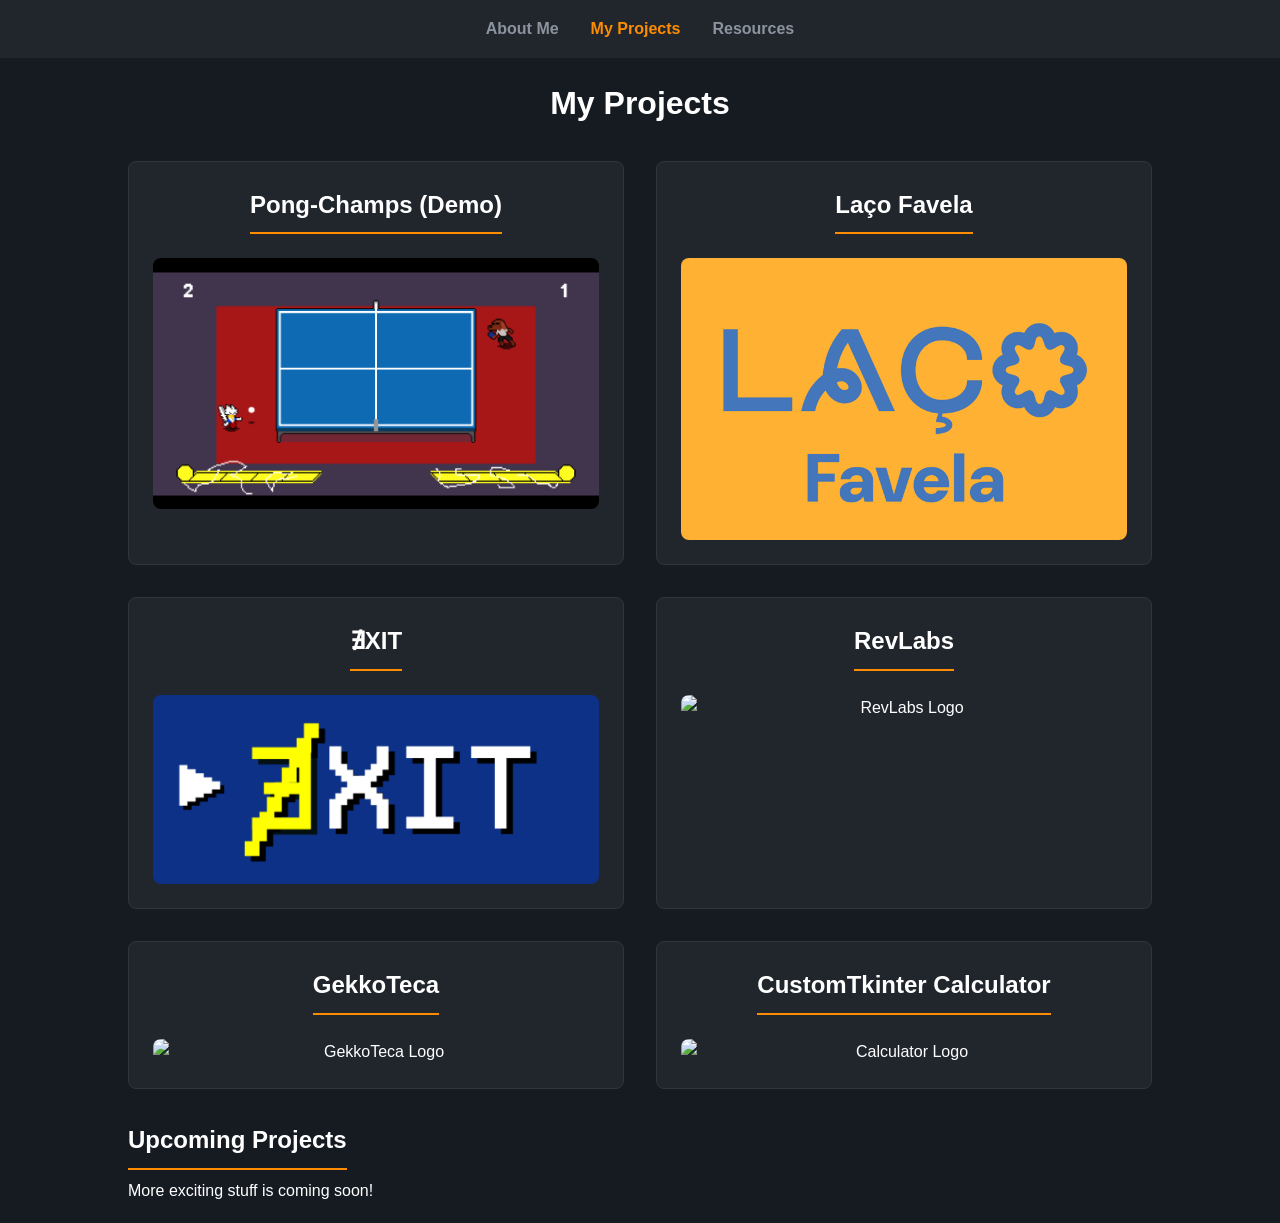
==== projects.html @ a6db425f "Add three new project cards to projects.html Insert three new project-card entries into projects.htm" ====
<!doctype html>
<html lang="en">
    <head>
        <meta charset="UTF-8" />
        <meta name="viewport" content="width=device-width, initial-scale=1.0" />
        <title>Victor Carraly - Projects</title>
        <link rel="stylesheet" href="style.css" />
    </head>
    <body>
        <header>
            <nav>
                <ul>
                    <li><a href="index.html">About Me</a></li>
                    <li>
                        <a href="projects.html" class="active">My Projects</a>
                    </li>
                    <li><a href="resources.html">Resources</a></li>
                </ul>
            </nav>
        </header>

        <main class="container">
            <h1>My Projects</h1>

            <div class="project-grid">
                <div
                    class="project-card"
                    data-title="Pong-Champs (Demo)"
                    data-description="Developed as a collaborative project for the Imperative Functional Programming (PIF) course, Pong-Champs is a dynamic table tennis game.<br>Inspired by the classic Pong, our team expanded the core mechanics to include free character movement, trajectory physics, and an energy system for special abilities.<br><br>Note: This C and Raylib build serves as a demo, as a full version is currently in development using Godot!"
                    data-tech="C, Raylib, GCC / MinGW & Makefile"
                    data-key="This project was a deep dive into game programming fundamentals. Working alongside my teammates Arthur Vitorino and Juan Riquelme, I gained hands-on experience structuring modular C code, managing game states (Menus, Gameplay, and Victory conditions), and manipulating sprite animations."
                    data-link="https://youtu.be/VQTXFafdctM"
                >
                    <h2>Pong-Champs (Demo)</h2>
                    <img
                        src="imgs/pong-thumbnail.png"
                        alt="Pong-Champs Image"
                        class="card-img"
                    />
                </div>

                <div
                    class="project-card"
                    data-title="Laço Favela"
                    data-description="Developed alongside a large party of developers and designers, Laço Favela is a full-stack web application built to support the G10 Favelas.<br>Our overarching quest was to digitize and streamline the 'Presidente de Rua' initiative, replacing outdated physical forms with a secure platform to manage donations and track data for vulnerable families.<br><br>For this campaign, I specialized as a backend engineer, constructing the core logic and database architecture, while also stepping into the frontend to make critical UI adjustments and ensure seamless integration."
                    data-tech="Python 3 & PostgreSQL, JavaScript & React, HTML & CSS"
                    data-key="This project was a massive exercise in agile development and large-scale teamwork. I gained valuable experience managing complex sprints via Jira across different user roles (Admin, Presidente de Rua, and Morador). It solidified my ability to architect a robust backend capable of handling real-world social impact data while coordinating continuous deployments via Azure."
                    data-link="https://sites.google.com/cesar.school/laco-favela/"
                >
                    <h2>Laço Favela</h2>
                    <img
                        src="imgs/laco-logo.png"
                        alt="Laço Favela's Logo"
                        class="card-img"
                    />
                </div>

                <div
                    class="project-card"
                    data-title="∄XIT"
                    data-description="Developed for the Mathematical Logic for Computing
                            course, ∄XIT is a liminal horror puzzle game wrapped
                            in an eerie, analog VHS aesthetic.<br>The game
                            translates abstract math into tangible gameplay:
                            players navigate unsettling spaces—like an empty
                            market, subway, bathroom, and classroom—by reading
                            logical sentences on scattered papers and
                            manipulating levers to match the propositions (e.g.,
                            lever up = A, lever down = ~A).<br><br>Working within a big team, I acted as one of the two
                            core programmers, focusing heavily on building out
                            the interactive logic systems and puzzle mechanics
                            using Godot."
                    data-tech="Godot Engine, Free-to-use 3D Assets, Propositional Logic Algorithms"
                    data-key="This project was a fantastic exercise in translating
                            theoretical computer science concepts into engaging,
                            interactive mechanics. As a co-programmer, I honed
                            my skills in Godot, managing state changes across
                            multiple levels (from Lvl 0 to the Classroom). I
                            also ensured the underlying code correctly evaluated
                            the players' lever combinations against the required
                            truth tables, all while helping maintain a tense,
                            time-sensitive atmosphere where the 'tape is running
                            out'."
                    data-link="https://github.com/beatrizloyola/exit-game"
                >
                    <h2>∄XIT</h2>
                    <img
                        src="imgs/exit-logo.png"
                        alt="\Exit's Logo"
                        class="card-img"
                    />
                </div>

                <div
                    class="project-card"
                    data-title="RevLabs"
                    data-description="Serving as our very first campaign venturing into Django and live deployments, RevLabs is a web-based vehicle configuration and lap time simulator.<br>Players can select a base vehicle, choose a famous racing circuit, and customize their ride with performance parts like turbos and spoilers to simulate estimated track times.<br><br>Developed alongside a full party of engineers, we managed the entire software lifecycle from Lo-Fi Figma prototypes to a live production environment."
                    data-tech="Python & Django, HTML/CSS/JavaScript, Selenium, GitHub Actions, Render"
                    data-key="This quest was a major milestone in backend web development, marking our first successful live deployment using Render. It was highly focused on quality assurance and workflow automation, teaching us how to configure continuous integration and deployment (CI/CD) pipelines via GitHub Actions, write automated End-to-End (E2E) tests with Selenium, and manage our party's agile sprints through Jira."
                    data-link="https://revlabs.onrender.com/"
                >
                    <h2>RevLabs</h2>
                    <img
                        src="imgs/revlabs-logo.png"
                        alt="RevLabs Logo"
                        class="card-img"
                    />
                </div>

                <div
                    class="project-card"
                    data-title="GekkoTeca"
                    data-description="Focused on Human-Computer Interaction (HCI), GekkoTeca is a functional mobile-first prototype for literary delivery—think 'iFood for books.'<br>Instead of a static mockup, our party engineered a web-based smartphone simulator that offers a tactile, responsive mobile experience directly in the browser.<br><br>Players can explore bookstores, add items to their cart, and watch their purchased or rented loot dynamically organize into a smart 'My Library' inventory."
                    data-tech="Python & Django, HTML5/CSS3, JavaScript, SQLite3, PythonAnywhere"
                    data-key="This HCI campaign was a masterclass in User Experience (UX) and mobile-first frontend architecture. By leveraging Django Sessions, we built a frictionless checkout flow that persists data without forcing user registration. We leveled up our Vanilla JS skills with dynamic DOM manipulation and asynchronous cart updates, while mastering advanced CSS for native-feeling mobile scroll behaviors."
                    data-link="https://github.com/DanDdC/Projeto-IHC"
                >
                    <h2>GekkoTeca</h2>
                    <img
                        src="imgs/gekkoteca-logo.png"
                        alt="GekkoTeca Logo"
                        class="card-img"
                    />
                </div>

                <div
                    class="project-card"
                    data-title="CustomTkinter Calculator"
                    data-description="Undertaken as a solo grinding quest to test my current level, this calculator was built entirely from scratch in Python for study purposes.<br>I intentionally avoided external guides, relying strictly on the CustomTkinter documentation to forge the interface and construct the logic myself."
                    data-tech="Python, CustomTkinter, Regular Expressions (re)"
                    data-key="This solo campaign solidified my understanding of Object-Oriented Programming (OOP). I engineered custom Button and Label classes, built robust input validation rules to prevent syntax errors, and parsed mathematical string inputs using custom translation tables and the eval() function."
                    data-link="https://github.com/carraly/calculator"
                >
                    <h2>CustomTkinter Calculator</h2>
                    <img
                        src="imgs/calculator-logo.png"
                        alt="Calculator Logo"
                        class="card-img"
                    />
                </div>

                <div>
                    <h2>Upcoming Projects</h2>
                    <p>More exciting stuff is coming soon!</p>
                </div>
            </div>
            <div id="project-modal" class="modal">
                <div class="modal-content">
                    <span class="close-btn">&times;</span>
                    <h2 id="modal-title">Project Title</h2>

                    <h3>About the Project</h3>
                    <p id="modal-desc">Project description goes here.</p>

                    <h3>Technologies Used</h3>
                    <p id="modal-tech">Tech stack goes here.</p>

                    <h3>Key Learnings</h3>
                    <p id="modal-key">Key learnings go here.</p>

                    <a
                        id="modal-link"
                        href="#"
                        target="_blank"
                        class="content-link"
                        >View Project ></a
                    >
                </div>
            </div>
        </main>
        <script src="script.js"></script>
    </body>
</html>
---- style.css ----
:root {
    --bg-main: #161b22;
    --bg-secondary: #21262d;
    --text-primary: #ffffff;
    --text-secondary: #8b949e;
    --accent-orange: #fd8c00;
}

/* --- CUSTOM SCROLLBAR --- */
html {
    scrollbar-width: thin;
    scrollbar-color: var(--accent-orange) var(--bg-primary);
}

::-webkit-scrollbar {
    width: 19px;
}

::-webkit-scrollbar-track {
    background: var(--bg-primary);
}

::-webkit-scrollbar-thumb {
    background-color: var(--accent-orange);
    border-radius: 10px;
    border: 3px solid var(--bg-primary);
}

::-webkit-scrollbar-thumb:hover {
    background-color: #ff9900;
}

.modal-content::-webkit-scrollbar-track {
    background: transparent;
    margin-block: 20px;
}

.modal-content::-webkit-scrollbar-thumb {
    background-color: var(--accent-orange);
    border-radius: 10px;
    border: 6px solid transparent;
    background-clip: content-box;
}

.modal-content::-webkit-scrollbar-thumb:hover {
    background-color: #ff9900;
}

* {
    margin: 0;
    padding: 0;
    box-sizing: border-box;
}

body {
    font-family: sans-serif;
    background-color: var(--bg-main);
    color: var(--text-primary);
    line-height: 1.6;
    display: flex;
    flex-direction: column;
    min-height: 100vh;

    .container {
        justify-items: center;
        width: 80%;
        max-width: 1300px;
        margin: 0 auto;
        padding: 20px 0;
    }

    main {
        flex: 1;
    }

    header {
        background-color: var(--bg-secondary);
        border-bottom: 1px solid var(--border-color);
        padding: 1rem 0;
    }

    nav ul {
        display: flex;
        justify-content: center;
        list-style: none;
        gap: 2rem;
    }

    nav a {
        color: var(--text-secondary);
        text-decoration: none;
        font-weight: bold;
        transition: color 0.3s;
    }

    nav a:hover,
    nav a.active {
        color: var(--accent-orange);
    }

    section {
        margin-bottom: 3rem;
        padding: 2rem;
        background-color: var(--bg-secondary);
        border-radius: 8px;
        border: 1px solid var(--border-color);
        transition:
            transform 0.3s ease,
            box-shadow 0.3s ease;
    }
    section:hover {
        transform: translateY(-5px);
        box-shadow: 0 8px 15px rgba(253, 139, 0, 0.258);
        border-color: var(--accent-orange);
    }

    button:hover {
        transform: scale(1.05);
        box-shadow: 0 8px 15px rgba(253, 139, 0, 0.258);
        border-color: var(--accent-orange);
    }

    button:active {
        transform: scale(0.95);
        box-shadow: 0 8px 15px rgba(253, 139, 0, 0.258);
        border-color: var(--accent-orange);
    }

    h1,
    h2,
    h3 {
        color: var(--text-primary);
        margin-bottom: 0.5rem;
    }

    h1 {
        text-align: center;
        margin-bottom: 1rem;
    }

    h2 {
        border-bottom: 2px solid var(--accent-orange);
        display: inline-block;
        padding-bottom: 0.5rem;
    }

    .interaction {
        text-align: center;
        padding: 4rem 0;
        background-color: transparent;
        border: none;
    }

    .profile-img {
        width: 150px;
        height: auto;
    }

    ul.styled-list li {
        margin-bottom: 0.5rem;
        list-style-type: none;
        position: relative;
        padding-left: 1.5rem;
    }

    ul.styled-list li::before {
        content: "➤";
        color: var(--accent-orange);
        position: absolute;
        left: 0;
    }

    #sub_list {
        margin-left: 1rem;
        margin-top: 0.3rem;
        line-height: normal;
    }

    #sub_list li::before {
        content: "•";
        font-size: 1.2rem;
    }

    .content-link {
        color: var(--accent-orange);
        text-decoration: none;
    }
    .content-link:hover {
        text-decoration: underline;
    }

    footer {
        text-align: center;
        padding: 1.5rem;
        background-color: var(--bg-secondary);
        border-top: 1px solid var(--border-color);
        color: var(--text-secondary);
    }

    .speech-bubble-container {
        display: flex;
        justify-content: center;
        margin-bottom: 25px;
    }

    .speech-bubble {
        position: relative;
        background-color: var(--bg-secondary);
        color: var(--text-primary);
        padding: 1.5rem 2rem;
        border-radius: 30px;
        font-weight: bold;
        font-size: 1.1rem;
        max-width: 600px;
        text-align: center;
        box-shadow: 0 4px 6px rgba(0, 0, 0, 0.3);
        border: 2px solid #ffffff;
        min-height: 120px;
        display: flex;
        align-items: center;
        justify-content: center;
    }

    .speech-bubble:after {
        content: "";
        position: absolute;
        bottom: -12px;
        left: 50%;
        width: 20px;
        height: 20px;
        background-color: var(--bg-secondary);
        border-bottom: 2px solid #ffffff;
        border-right: 2px solid #ffffff;
        transform: translateX(-50%) rotate(45deg);
    }

    #textoCuriosidade {
        opacity: 1;
        transition: opacity 0.4s ease-in-out;
    }

    #textoCuriosidade.hidden {
        opacity: 0;
    }

    .project-grid {
        display: grid;
        grid-template-columns: repeat(auto-fit, minmax(400px, 1fr));
        gap: 2rem;
        margin-top: 2rem;
    }

    .project-card {
        background-color: var(--bg-secondary);
        padding: 1.5rem;
        border-radius: 8px;
        border: 1px solid #30363d;
        text-align: center;
        cursor: pointer;
        transition:
            transform 0.3s ease,
            box-shadow 0.3s ease;
        display: flex;
        flex-direction: column; /* Forces items to stack vertically */
        align-items: center; /* Centers items horizontally */
        justify-content: flex-start; /* Pushes content to the top */
        height: 100%;
    }

    .project-card:hover {
        transform: translateY(-5px);
        box-shadow: 0 8px 15px rgba(253, 140, 0, 0.1);
        border-color: var(--accent-orange);
    }

    .card-img {
        width: 100%;
        max-width: 100%;
        height: auto;
        border-radius: 8px;
        margin-top: 1rem;
    }

    .modal {
        display: flex;
        opacity: 0;
        visibility: hidden;
        position: fixed;
        z-index: 1000;
        left: 0;
        top: 0;
        width: 100%;
        height: 100%;
        background-color: rgba(0, 0, 0, 0.8);
        justify-content: center;
        align-items: center;
        transition:
            opacity 0.3s ease,
            visibility 0.3s ease;
    }

    .modal-content {
        background-color: var(--bg-secondary);
        color: var(--text-primary);
        padding: 2.5rem;
        border-radius: 12px;
        border: 1px solid var(--accent-orange);
        width: 90%;
        max-width: 600px;
        position: relative;
        max-height: 85vh;
        overflow-y: auto;
        transform: scale(0.7);
        opacity: 0;
        transition:
            transform 0.4s cubic-bezier(0.175, 0.885, 0.32, 1.275),
            opacity 0.4s ease;
    }

    .modal.show {
        opacity: 1;
        visibility: visible;
    }

    .modal.show .modal-content {
        transform: scale(1);
        opacity: 1;
    }

    .modal-content h3 {
        margin-top: 1.5rem;
        margin-bottom: 0.5rem;
        color: var(--text-secondary);
    }

    .modal-content p {
        margin-bottom: 1.5rem;
        line-height: 1.7;
    }

    .close-btn {
        position: absolute;
        top: 15px;
        right: 20px;
        color: var(--text-secondary);
        font-size: 28px;
        font-weight: bold;
        cursor: pointer;
        transition: color 0.2s;
    }

    .close-btn:hover {
        color: var(--accent-orange);
    }

    /* --- CHARACTER SHEET / SKILLS INVENTORY --- */

    .character-sheet {
        /* Builds on your existing section styles but ensures the layout is tight */
        margin-bottom: 3rem;
        width: 100%;
    }

    .skills-grid {
        display: grid;
        /* Auto-sizes the badges, dropping to a new row when space runs out */
        grid-template-columns: repeat(auto-fit, minmax(240px, 1fr));
        gap: 1.5rem;
    }

    .skill-badge {
        display: flex;
        align-items: center;
        background-color: var(
            --bg-main
        ); /* Darker contrast against the section background */
        padding: 1.2rem;
        border-radius: 8px;
        border: 1px solid var(--border-color); /* Uses your existing border color */
        transition:
            transform 0.3s ease,
            border-color 0.3s ease,
            box-shadow 0.3s ease;
    }

    .skill-badge:hover {
        transform: translateY(-4px);
        border-color: var(--accent-orange);
        box-shadow: 0 6px 12px rgba(253, 139, 0, 0.15);
    }

    .skill-icon {
        width: 45px;
        height: 45px;
        margin-right: 1.2rem;
        filter: drop-shadow(0 2px 4px rgba(0, 0, 0, 0.5));
    }

    .skill-info {
        flex: 1; /* Tells the text/progress bar to take up the remaining space */
    }

    .skill-name {
        display: block;
        font-weight: bold;
        margin-bottom: 0.5rem;
        color: var(--text-primary);
        font-size: 1.1rem;
    }

    /* The dark background of the progress bar */
    .progress-track {
        width: 100%;
        height: 8px;
        background-color: #30363d;
        border-radius: 4px;
        overflow: hidden;
    }

    /* The orange fill inside the progress bar */
    .progress-fill {
        height: 100%;
        background-color: var(--accent-orange);
        border-radius: 4px;
        /* Adds a sleek loading animation when the page first opens */
        animation: loadBar 1.2s cubic-bezier(0.175, 0.885, 0.32, 1) forwards;
    }
}

@keyframes loadBar {
    from {
        transform: translateX(-100%);
    }
    to {
        transform: translateX(0);
    }
}
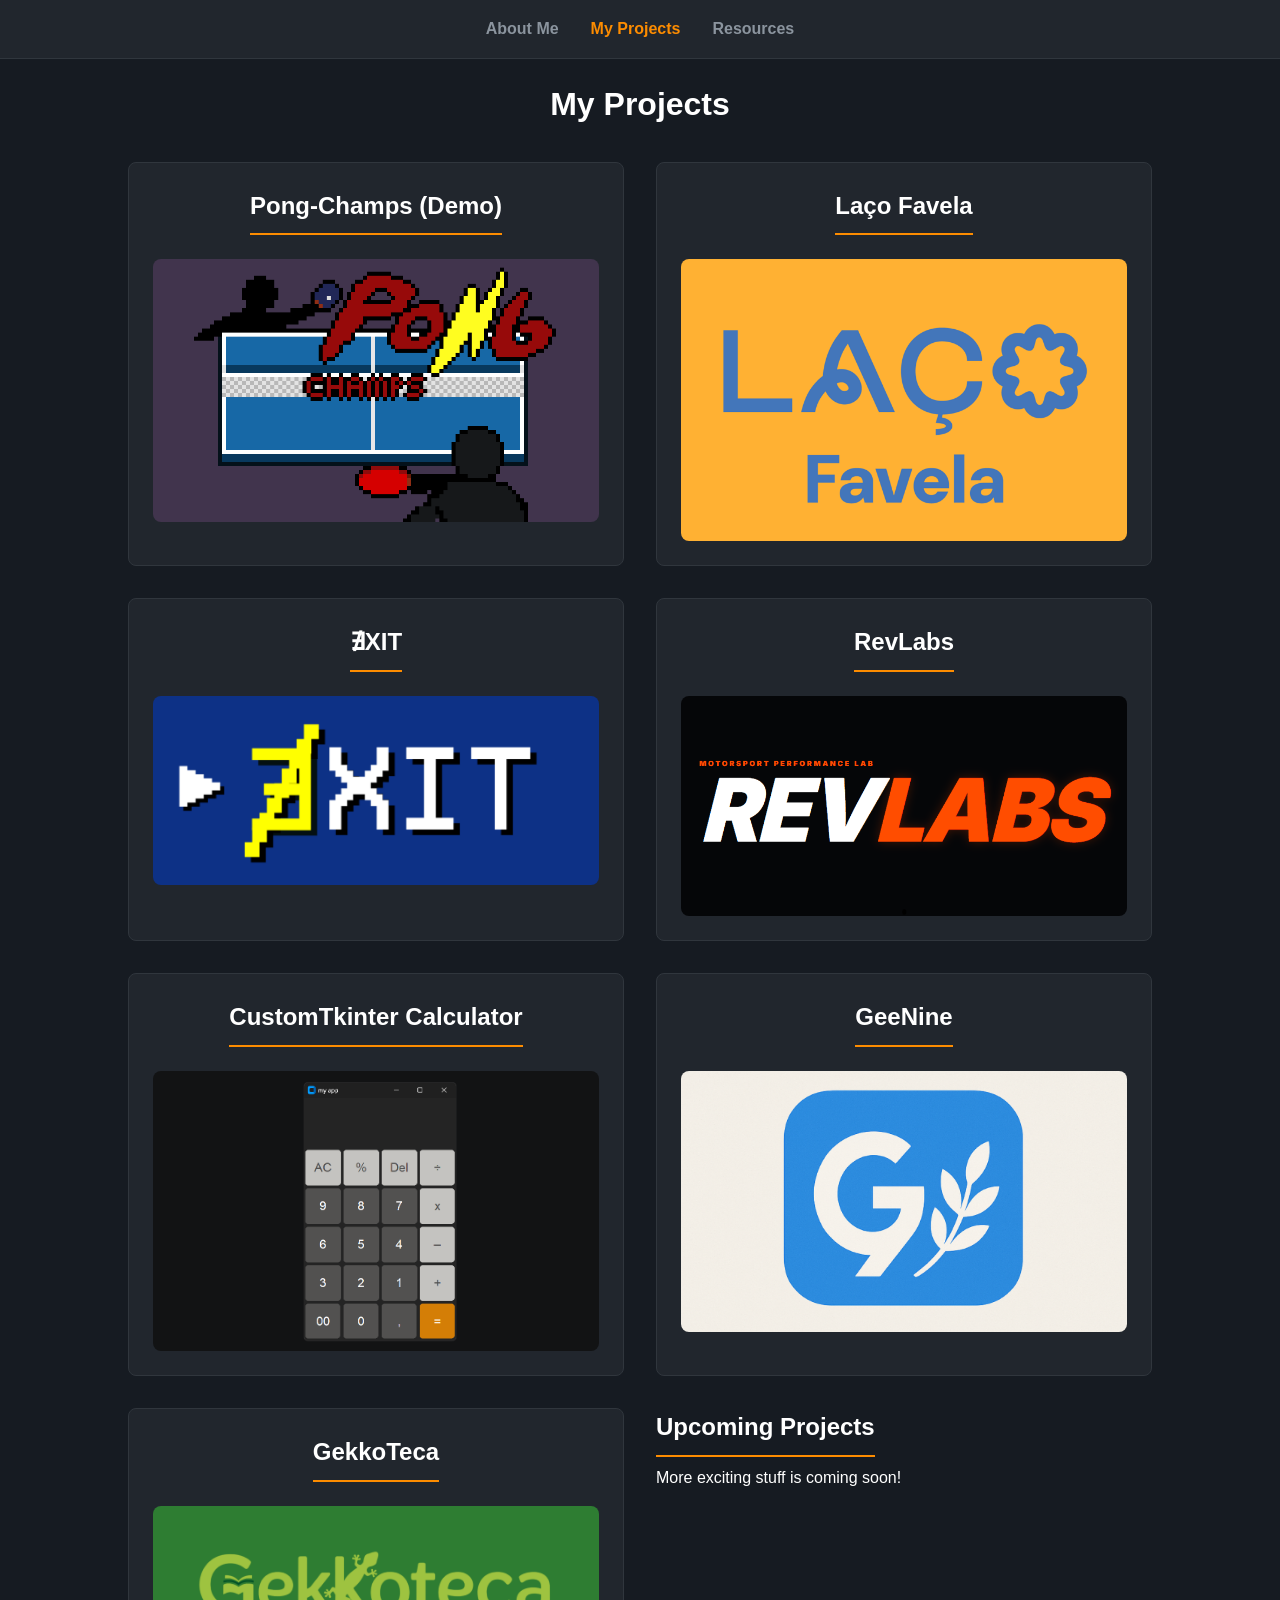
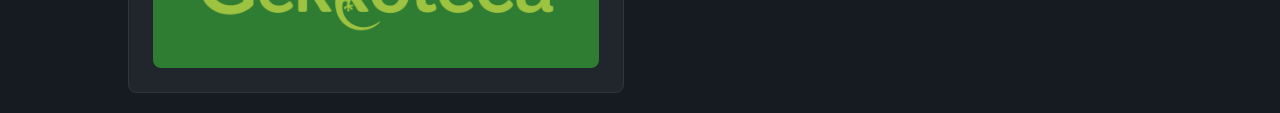
==== commit 9c9db403: "Add project cards and images; tweak styles Adds new project images (calculator, Geenine, GekkoTeca, " ====
--- a/projects.html
+++ b/projects.html
@@ -109,6 +109,38 @@
 
                 <div
                     class="project-card"
+                    data-title="CustomTkinter Calculator"
+                    data-description="Undertaken as a solo grinding quest to test my current level, this calculator was built entirely from scratch in Python for study purposes.<br>I intentionally avoided external guides, relying strictly on the CustomTkinter documentation to forge the interface and construct the logic myself."
+                    data-tech="Python, CustomTkinter, Regular Expressions (re)"
+                    data-key="This solo campaign solidified my understanding of Object-Oriented Programming (OOP). I engineered custom Button and Label classes, built robust input validation rules to prevent syntax errors, and parsed mathematical string inputs using custom translation tables and the eval() function."
+                    data-link="https://github.com/carraly/calculator"
+                >
+                    <h2>CustomTkinter Calculator</h2>
+                    <img
+                        src="imgs/calculator-logo.png"
+                        alt="Calculator Logo"
+                        class="card-img"
+                    />
+                </div>
+
+                <div
+                    class="project-card"
+                    data-title="GeeNine"
+                    data-description="An interactive 'figital' (physical + digital) totem concept designed to facilitate the reverse logistics and eco-friendly recycling of cell phones.<br>While the project involved extensive UX research and ideation, my primary quest was focused on the hardware layer, bridging the physical and digital worlds using an Arduino microcontroller."
+                    data-tech="Arduino (C/C++), RFID (MFRC522), I2C LCD, Ultrasonic Sensors, Servo Motors"
+                    data-key="This campaign was a deep dive into hardware integration and C++ code adjustments. I worked on the logic for the Arduino components, including RFID authorization to identify phone models (like the Moto G24 or iPhone 16e) via UIDs, servo motor actuation, and utilizing ultrasonic sensors to track object inventory and prevent capacity overflow."
+                    data-link="https://sites.google.com/cesar.school/grupo-9-projeto-1-2025-2/home"
+                >
+                    <h2>GeeNine</h2>
+                    <img
+                        src="imgs/geenine-logo.png"
+                        alt="GeeNine Logo"
+                        class="card-img"
+                    />
+                </div>
+
+                <div
+                    class="project-card"
                     data-title="GekkoTeca"
                     data-description="Focused on Human-Computer Interaction (HCI), GekkoTeca is a functional mobile-first prototype for literary delivery—think 'iFood for books.'<br>Instead of a static mockup, our party engineered a web-based smartphone simulator that offers a tactile, responsive mobile experience directly in the browser.<br><br>Players can explore bookstores, add items to their cart, and watch their purchased or rented loot dynamically organize into a smart 'My Library' inventory."
                     data-tech="Python & Django, HTML5/CSS3, JavaScript, SQLite3, PythonAnywhere"
@@ -119,22 +151,6 @@
                     <img
                         src="imgs/gekkoteca-logo.png"
                         alt="GekkoTeca Logo"
-                        class="card-img"
-                    />
-                </div>
-
-                <div
-                    class="project-card"
-                    data-title="CustomTkinter Calculator"
-                    data-description="Undertaken as a solo grinding quest to test my current level, this calculator was built entirely from scratch in Python for study purposes.<br>I intentionally avoided external guides, relying strictly on the CustomTkinter documentation to forge the interface and construct the logic myself."
-                    data-tech="Python, CustomTkinter, Regular Expressions (re)"
-                    data-key="This solo campaign solidified my understanding of Object-Oriented Programming (OOP). I engineered custom Button and Label classes, built robust input validation rules to prevent syntax errors, and parsed mathematical string inputs using custom translation tables and the eval() function."
-                    data-link="https://github.com/carraly/calculator"
-                >
-                    <h2>CustomTkinter Calculator</h2>
-                    <img
-                        src="imgs/calculator-logo.png"
-                        alt="Calculator Logo"
                         class="card-img"
                     />
                 </div>
--- a/style.css
+++ b/style.css
@@ -4,6 +4,8 @@
     --text-primary: #ffffff;
     --text-secondary: #8b949e;
     --accent-orange: #fd8c00;
+    --border-color: #30363d;
+    --bg-primary: #30363d;
 }
 
 /* --- CUSTOM SCROLLBAR --- */
@@ -32,14 +34,12 @@
 
 .modal-content::-webkit-scrollbar-track {
     background: transparent;
-    margin-block: 20px;
 }
 
 .modal-content::-webkit-scrollbar-thumb {
     background-color: var(--accent-orange);
     border-radius: 10px;
-    border: 6px solid transparent;
-    background-clip: content-box;
+    border: 3px solid var(--bg-secondary);
 }
 
 .modal-content::-webkit-scrollbar-thumb:hover {
@@ -111,7 +111,6 @@
     section:hover {
         transform: translateY(-5px);
         box-shadow: 0 8px 15px rgba(253, 139, 0, 0.258);
-        border-color: var(--accent-orange);
     }
 
     button:hover {
@@ -269,7 +268,7 @@
 
     .project-card:hover {
         transform: translateY(-5px);
-        box-shadow: 0 8px 15px rgba(253, 140, 0, 0.1);
+        box-shadow: 0 8px 15px rgba(253, 139, 0, 0.258);
         border-color: var(--accent-orange);
     }
 
@@ -315,6 +314,8 @@
         transition:
             transform 0.4s cubic-bezier(0.175, 0.885, 0.32, 1.275),
             opacity 0.4s ease;
+        scrollbar-width: thin;
+        scrollbar-color: var(--accent-orange) var(--bg-secondary);
     }
 
     .modal.show {
@@ -385,7 +386,6 @@
 
     .skill-badge:hover {
         transform: translateY(-4px);
-        border-color: var(--accent-orange);
         box-shadow: 0 6px 12px rgba(253, 139, 0, 0.15);
     }
 
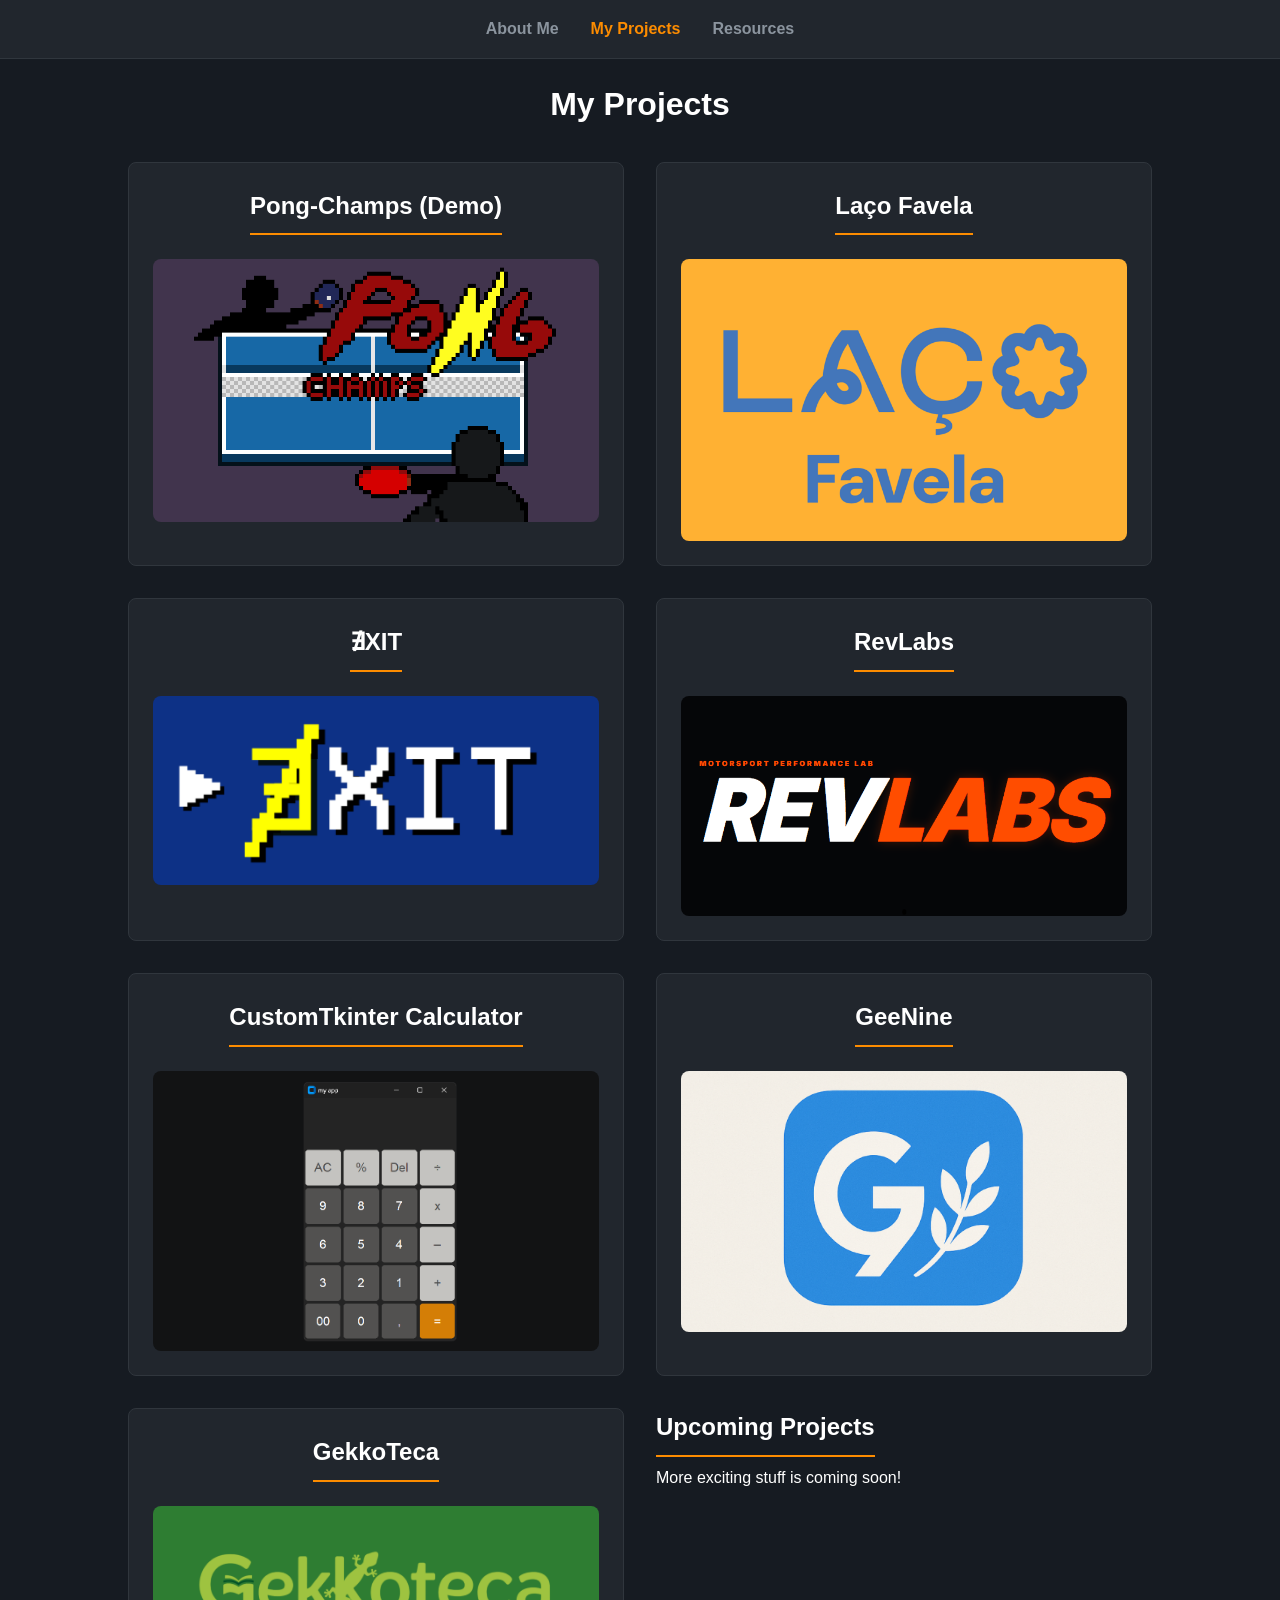
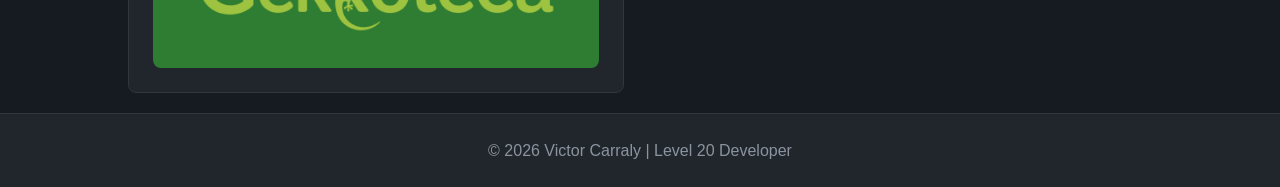
==== commit dc61235c: "Add custom modal scrollbar and UI refinements Introduce a custom, draggable scrollbar for project mo" ====
--- a/projects.html
+++ b/projects.html
@@ -29,7 +29,7 @@
                     data-description="Developed as a collaborative project for the Imperative Functional Programming (PIF) course, Pong-Champs is a dynamic table tennis game.<br>Inspired by the classic Pong, our team expanded the core mechanics to include free character movement, trajectory physics, and an energy system for special abilities.<br><br>Note: This C and Raylib build serves as a demo, as a full version is currently in development using Godot!"
                     data-tech="C, Raylib, GCC / MinGW & Makefile"
                     data-key="This project was a deep dive into game programming fundamentals. Working alongside my teammates Arthur Vitorino and Juan Riquelme, I gained hands-on experience structuring modular C code, managing game states (Menus, Gameplay, and Victory conditions), and manipulating sprite animations."
-                    data-link="https://youtu.be/VQTXFafdctM"
+                    data-link="https://github.com/carraly/Pong-Champs_Demo"
                 >
                     <h2>Pong-Champs (Demo)</h2>
                     <img
@@ -97,7 +97,7 @@
                     data-description="Serving as our very first campaign venturing into Django and live deployments, RevLabs is a web-based vehicle configuration and lap time simulator.<br>Players can select a base vehicle, choose a famous racing circuit, and customize their ride with performance parts like turbos and spoilers to simulate estimated track times.<br><br>Developed alongside a full party of engineers, we managed the entire software lifecycle from Lo-Fi Figma prototypes to a live production environment."
                     data-tech="Python & Django, HTML/CSS/JavaScript, Selenium, GitHub Actions, Render"
                     data-key="This quest was a major milestone in backend web development, marking our first successful live deployment using Render. It was highly focused on quality assurance and workflow automation, teaching us how to configure continuous integration and deployment (CI/CD) pipelines via GitHub Actions, write automated End-to-End (E2E) tests with Selenium, and manage our party's agile sprints through Jira."
-                    data-link="https://revlabs.onrender.com/"
+                    data-link="https://github.com/ArthurVFT/RevLabs"
                 >
                     <h2>RevLabs</h2>
                     <img
@@ -163,27 +163,37 @@
             <div id="project-modal" class="modal">
                 <div class="modal-content">
                     <span class="close-btn">&times;</span>
-                    <h2 id="modal-title">Project Title</h2>
 
-                    <h3>About the Project</h3>
-                    <p id="modal-desc">Project description goes here.</p>
+                    <div class="custom-scrollbar">
+                        <div class="custom-thumb"></div>
+                    </div>
 
-                    <h3>Technologies Used</h3>
-                    <p id="modal-tech">Tech stack goes here.</p>
+                    <div class="modal-scroll-wrapper">
+                        <h2 id="modal-title">Project Title</h2>
 
-                    <h3>Key Learnings</h3>
-                    <p id="modal-key">Key learnings go here.</p>
+                        <h3>About the Project</h3>
+                        <p id="modal-desc">Project description goes here.</p>
 
-                    <a
-                        id="modal-link"
-                        href="#"
-                        target="_blank"
-                        class="content-link"
-                        >View Project ></a
-                    >
+                        <h3>Technologies Used</h3>
+                        <p id="modal-tech">Tech stack goes here.</p>
+
+                        <h3>Key Learnings</h3>
+                        <p id="modal-key">Key learnings go here.</p>
+
+                        <a
+                            id="modal-link"
+                            href="#"
+                            target="_blank"
+                            class="content-link"
+                            >View Project ></a
+                        >
+                    </div>
                 </div>
             </div>
         </main>
+        <footer>
+            <p>© 2026 Victor Carraly | Level 20 Developer</p>
+        </footer>
         <script src="script.js"></script>
     </body>
 </html>
--- a/style.css
+++ b/style.css
@@ -32,18 +32,53 @@
     background-color: #ff9900;
 }
 
-.modal-content::-webkit-scrollbar-track {
+.modal-content::-webkit-scrollbar {
+    display: none;
+}
+
+.custom-scrollbar {
+    position: absolute;
+    top: 15px; /* Keeps it away from the top border */ /* Keeps it away from the bottom border */
+    bottom: 15px;
+    right: 8px; /* Nudges it inward so it never overlaps the orange line */
+    width: 6px;
     background: transparent;
-}
-
-.modal-content::-webkit-scrollbar-thumb {
+    z-index: 10;
+}
+
+.custom-thumb {
+    position: absolute;
+    top: 0;
+    right: 0;
+    width: 100%;
+    /* Height is calculated dynamically in JS based on text length */
     background-color: var(--accent-orange);
     border-radius: 10px;
-    border: 3px solid var(--bg-secondary);
-}
-
-.modal-content::-webkit-scrollbar-thumb:hover {
+    cursor: grab;
+    transition: background-color 0.2s;
+}
+
+.custom-thumb:hover,
+.custom-thumb:active {
     background-color: #ff9900;
+}
+
+.custom-thumb:active {
+    cursor: grabbing;
+}
+
+.modal-scroll-wrapper {
+    max-height: 70vh; /* Limits height so scrolling activates */
+    overflow-y: auto;
+    padding-right: 20px; /* Gives the text room so it doesn't overlap your track */
+
+    /* HIDE NATIVE SCROLLBARS */
+    scrollbar-width: none;
+    -ms-overflow-style: none;
+}
+
+.modal-scroll-wrapper::-webkit-scrollbar {
+    display: none;
 }
 
 * {
@@ -183,6 +218,7 @@
     .content-link {
         color: var(--accent-orange);
         text-decoration: none;
+        white-space: nowrap;
     }
     .content-link:hover {
         text-decoration: underline;
@@ -307,15 +343,11 @@
         width: 90%;
         max-width: 600px;
         position: relative;
-        max-height: 85vh;
-        overflow-y: auto;
         transform: scale(0.7);
         opacity: 0;
         transition:
             transform 0.4s cubic-bezier(0.175, 0.885, 0.32, 1.275),
             opacity 0.4s ease;
-        scrollbar-width: thin;
-        scrollbar-color: var(--accent-orange) var(--bg-secondary);
     }
 
     .modal.show {
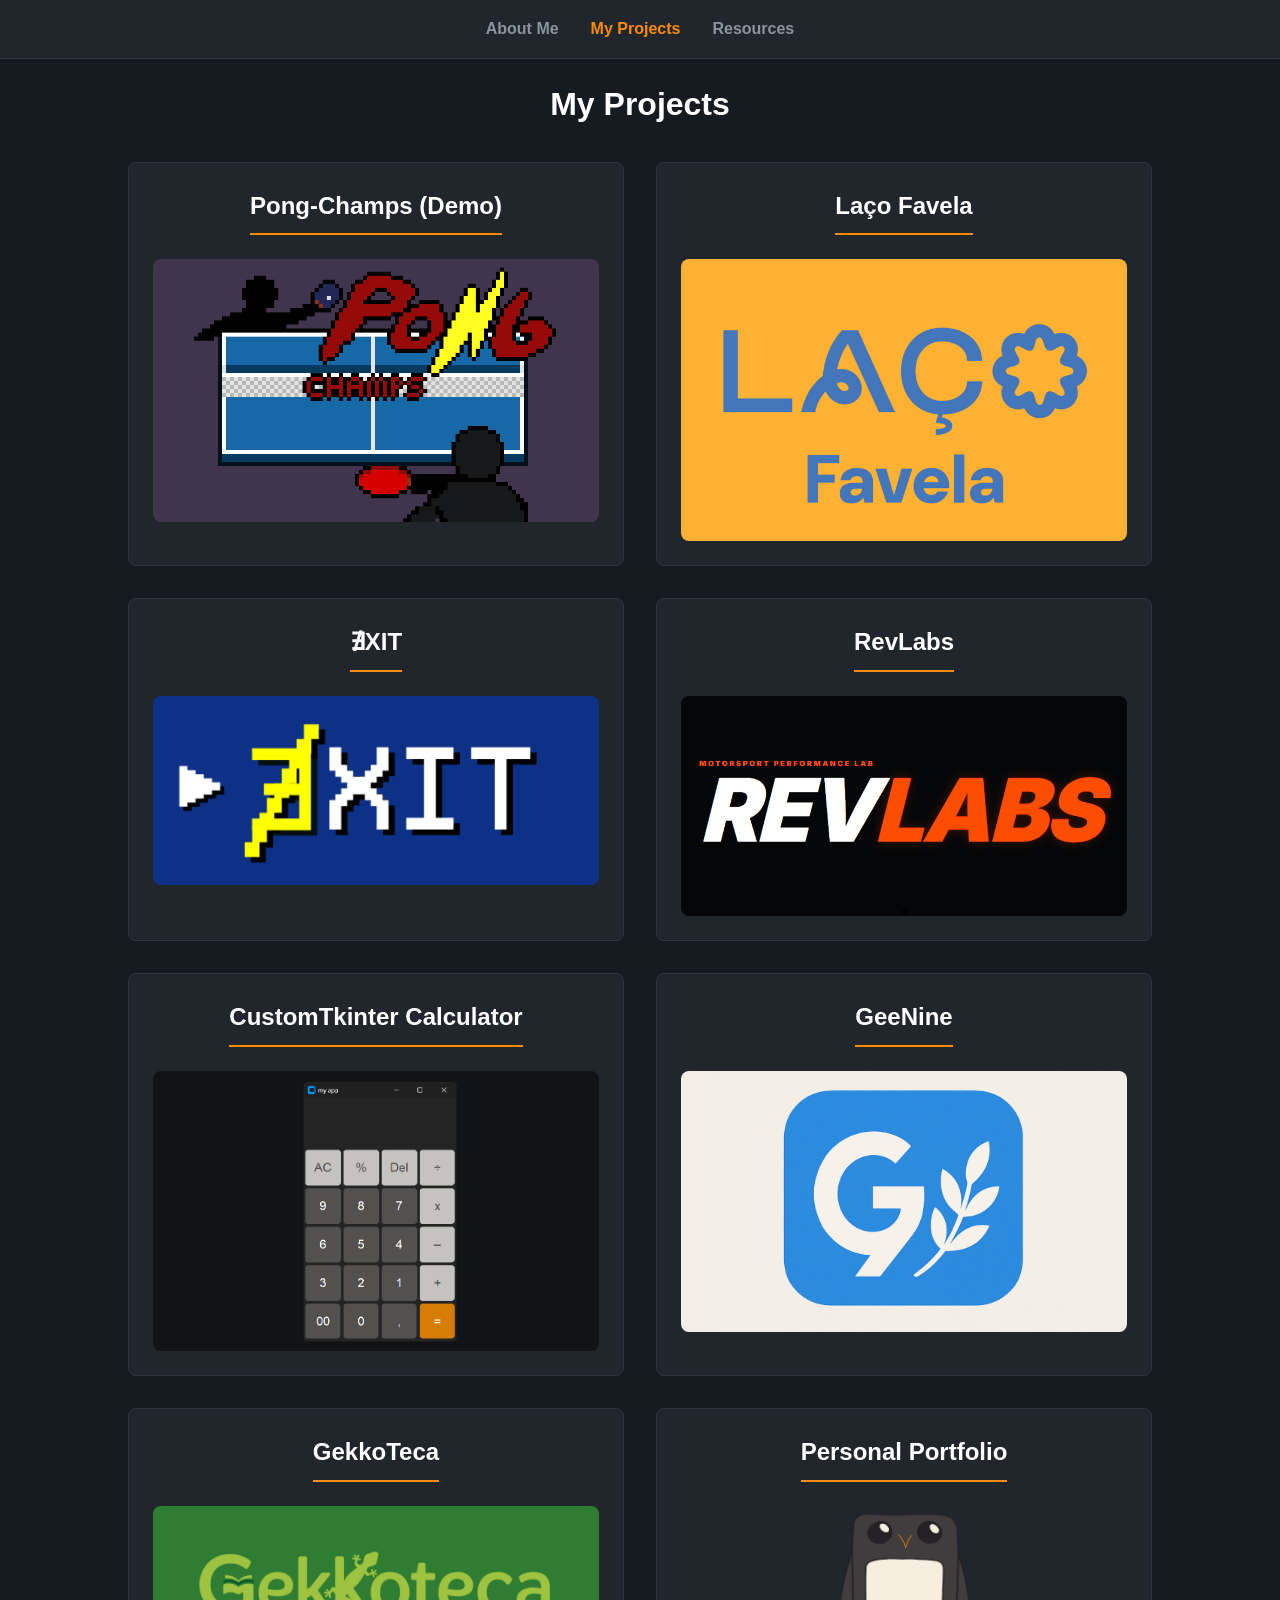
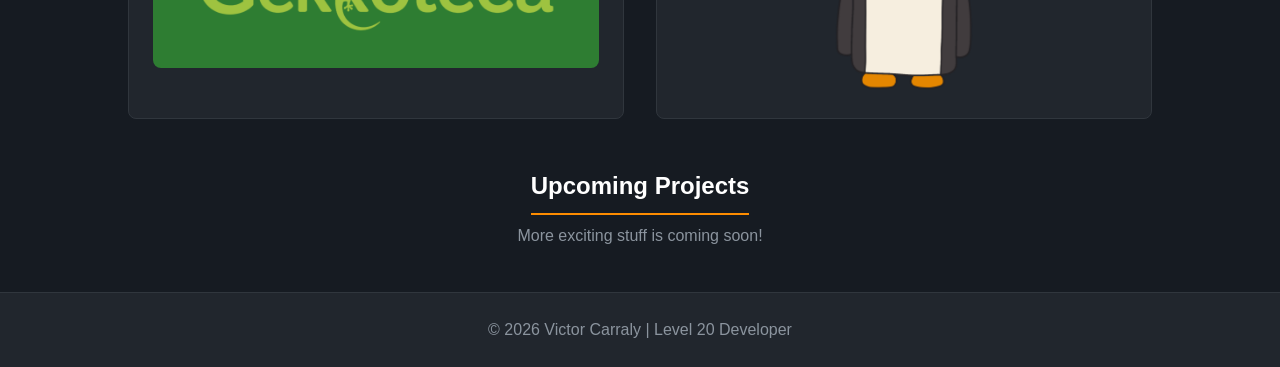
==== commit 93f18e93: "refactor: enhance accessibility, responsiveness, and code architecture - Refactor HTML structure acr" ====
--- a/projects.html
+++ b/projects.html
@@ -25,6 +25,8 @@
             <div class="project-grid">
                 <div
                     class="project-card"
+                    tabindex="0"
+                    role="button"
                     data-title="Pong-Champs (Demo)"
                     data-description="Developed as a collaborative project for the Imperative Functional Programming (PIF) course, Pong-Champs is a dynamic table tennis game.<br>Inspired by the classic Pong, our team expanded the core mechanics to include free character movement, trajectory physics, and an energy system for special abilities.<br><br>Note: This C and Raylib build serves as a demo, as a full version is currently in development using Godot!"
                     data-tech="C, Raylib, GCC / MinGW & Makefile"
@@ -41,6 +43,8 @@
 
                 <div
                     class="project-card"
+                    tabindex="0"
+                    role="button"
                     data-title="Laço Favela"
                     data-description="Developed alongside a large party of developers and designers, Laço Favela is a full-stack web application built to support the G10 Favelas.<br>Our overarching quest was to digitize and streamline the 'Presidente de Rua' initiative, replacing outdated physical forms with a secure platform to manage donations and track data for vulnerable families.<br><br>For this campaign, I specialized as a backend engineer, constructing the core logic and database architecture, while also stepping into the frontend to make critical UI adjustments and ensure seamless integration."
                     data-tech="Python 3 & PostgreSQL, JavaScript & React, HTML & CSS"
@@ -57,6 +61,8 @@
 
                 <div
                     class="project-card"
+                    tabindex="0"
+                    role="button"
                     data-title="∄XIT"
                     data-description="Developed for the Mathematical Logic for Computing
                             course, ∄XIT is a liminal horror puzzle game wrapped
@@ -93,6 +99,8 @@
 
                 <div
                     class="project-card"
+                    tabindex="0"
+                    role="button"
                     data-title="RevLabs"
                     data-description="Serving as our very first campaign venturing into Django and live deployments, RevLabs is a web-based vehicle configuration and lap time simulator.<br>Players can select a base vehicle, choose a famous racing circuit, and customize their ride with performance parts like turbos and spoilers to simulate estimated track times.<br><br>Developed alongside a full party of engineers, we managed the entire software lifecycle from Lo-Fi Figma prototypes to a live production environment."
                     data-tech="Python & Django, HTML/CSS/JavaScript, Selenium, GitHub Actions, Render"
@@ -109,6 +117,8 @@
 
                 <div
                     class="project-card"
+                    tabindex="0"
+                    role="button"
                     data-title="CustomTkinter Calculator"
                     data-description="Undertaken as a solo grinding quest to test my current level, this calculator was built entirely from scratch in Python for study purposes.<br>I intentionally avoided external guides, relying strictly on the CustomTkinter documentation to forge the interface and construct the logic myself."
                     data-tech="Python, CustomTkinter, Regular Expressions (re)"
@@ -125,6 +135,8 @@
 
                 <div
                     class="project-card"
+                    tabindex="0"
+                    role="button"
                     data-title="GeeNine"
                     data-description="An interactive 'figital' (physical + digital) totem concept designed to facilitate the reverse logistics and eco-friendly recycling of cell phones.<br>While the project involved extensive UX research and ideation, my primary quest was focused on the hardware layer, bridging the physical and digital worlds using an Arduino microcontroller."
                     data-tech="Arduino (C/C++), RFID (MFRC522), I2C LCD, Ultrasonic Sensors, Servo Motors"
@@ -141,6 +153,8 @@
 
                 <div
                     class="project-card"
+                    tabindex="0"
+                    role="button"
                     data-title="GekkoTeca"
                     data-description="Focused on Human-Computer Interaction (HCI), GekkoTeca is a functional mobile-first prototype for literary delivery—think 'iFood for books.'<br>Instead of a static mockup, our party engineered a web-based smartphone simulator that offers a tactile, responsive mobile experience directly in the browser.<br><br>Players can explore bookstores, add items to their cart, and watch their purchased or rented loot dynamically organize into a smart 'My Library' inventory."
                     data-tech="Python & Django, HTML5/CSS3, JavaScript, SQLite3, PythonAnywhere"
@@ -155,14 +169,41 @@
                     />
                 </div>
 
-                <div>
-                    <h2>Upcoming Projects</h2>
-                    <p>More exciting stuff is coming soon!</p>
-                </div>
+                <div
+                    class="project-card"
+                    tabindex="0"
+                    role="button"
+                    data-title="Level 20 Developer Portfolio"
+                    data-description="A fully responsive, accessible, and interactive personal portfolio built entirely from scratch without the use of bulky frameworks.<br>This project underwent extensive refactoring to ensure CSS DRY principles (utilizing root variables for global theming), robust JavaScript DOM manipulation (eliminating Cross-Site Scripting vulnerabilities by parsing text nodes), and advanced A11y standards."
+                    data-tech="HTML5, CSS3, JavaScript, CSS Grid & Flexbox"
+                    data-key="This portfolio served as a masterclass in frontend polish and web accessibility. I leveled up my skills in creating custom interactive components (like a mathematical draggable scrollbar), building robust keyboard focus traps for screen reader users, and maintaining a clean, variable-driven CSS architecture."
+                    data-link="https://github.com/carraly/portfolio"
+                >
+                    <h2>Personal Portfolio</h2>
+                    <img
+                        src="imgs/penguin.png"
+                        alt="Portfolio Penguin Avatar"
+                        class="card-img"
+                        style="max-width: 150px"
+                    />
+                </div>
+            </div>
+
+            <div style="text-align: center; margin-top: 3rem">
+                <h2>Upcoming Projects</h2>
+                <p class="section-subtitle">
+                    More exciting stuff is coming soon!
+                </p>
             </div>
             <div id="project-modal" class="modal">
                 <div class="modal-content">
-                    <span class="close-btn">&times;</span>
+                    <span
+                        class="close-btn"
+                        tabindex="0"
+                        role="button"
+                        aria-label="Close modal"
+                        >&times;</span
+                    >
 
                     <div class="custom-scrollbar">
                         <div class="custom-thumb"></div>
--- a/style.css
+++ b/style.css
@@ -6,6 +6,7 @@
     --accent-orange: #fd8c00;
     --border-color: #30363d;
     --bg-primary: #30363d;
+    --glow-shadow: 0 8px 15px rgba(253, 139, 0, 0.258);
 }
 
 /* --- CUSTOM SCROLLBAR --- */
@@ -38,10 +39,9 @@
 
 .custom-scrollbar {
     position: absolute;
-    top: 15px; /* Keeps it away from the top border */ /* Keeps it away from the bottom border */
+    top: 15px;
     bottom: 15px;
-    right: 8px; /* Nudges it inward so it never overlaps the orange line */
-    width: 6px;
+    right: 8px;
     background: transparent;
     z-index: 10;
 }
@@ -51,7 +51,6 @@
     top: 0;
     right: 0;
     width: 100%;
-    /* Height is calculated dynamically in JS based on text length */
     background-color: var(--accent-orange);
     border-radius: 10px;
     cursor: grab;
@@ -68,9 +67,9 @@
 }
 
 .modal-scroll-wrapper {
-    max-height: 70vh; /* Limits height so scrolling activates */
+    max-height: 70vh;
     overflow-y: auto;
-    padding-right: 20px; /* Gives the text room so it doesn't overlap your track */
+    padding-right: 20px;
 
     /* HIDE NATIVE SCROLLBARS */
     scrollbar-width: none;
@@ -95,368 +94,366 @@
     display: flex;
     flex-direction: column;
     min-height: 100vh;
-
-    .container {
-        justify-items: center;
-        width: 80%;
-        max-width: 1300px;
-        margin: 0 auto;
-        padding: 20px 0;
-    }
-
-    main {
-        flex: 1;
-    }
-
-    header {
-        background-color: var(--bg-secondary);
-        border-bottom: 1px solid var(--border-color);
-        padding: 1rem 0;
-    }
-
-    nav ul {
-        display: flex;
-        justify-content: center;
-        list-style: none;
-        gap: 2rem;
-    }
-
-    nav a {
-        color: var(--text-secondary);
-        text-decoration: none;
-        font-weight: bold;
-        transition: color 0.3s;
-    }
-
-    nav a:hover,
-    nav a.active {
-        color: var(--accent-orange);
-    }
-
-    section {
-        margin-bottom: 3rem;
-        padding: 2rem;
-        background-color: var(--bg-secondary);
-        border-radius: 8px;
-        border: 1px solid var(--border-color);
-        transition:
-            transform 0.3s ease,
-            box-shadow 0.3s ease;
-    }
-    section:hover {
-        transform: translateY(-5px);
-        box-shadow: 0 8px 15px rgba(253, 139, 0, 0.258);
-    }
-
-    button:hover {
-        transform: scale(1.05);
-        box-shadow: 0 8px 15px rgba(253, 139, 0, 0.258);
-        border-color: var(--accent-orange);
-    }
-
-    button:active {
-        transform: scale(0.95);
-        box-shadow: 0 8px 15px rgba(253, 139, 0, 0.258);
-        border-color: var(--accent-orange);
-    }
-
-    h1,
-    h2,
-    h3 {
-        color: var(--text-primary);
-        margin-bottom: 0.5rem;
-    }
-
-    h1 {
-        text-align: center;
-        margin-bottom: 1rem;
-    }
-
-    h2 {
-        border-bottom: 2px solid var(--accent-orange);
-        display: inline-block;
-        padding-bottom: 0.5rem;
-    }
-
-    .interaction {
-        text-align: center;
-        padding: 4rem 0;
-        background-color: transparent;
-        border: none;
-    }
-
-    .profile-img {
-        width: 150px;
-        height: auto;
-    }
-
-    ul.styled-list li {
-        margin-bottom: 0.5rem;
-        list-style-type: none;
-        position: relative;
-        padding-left: 1.5rem;
-    }
-
-    ul.styled-list li::before {
-        content: "➤";
-        color: var(--accent-orange);
-        position: absolute;
-        left: 0;
-    }
-
-    #sub_list {
-        margin-left: 1rem;
-        margin-top: 0.3rem;
-        line-height: normal;
-    }
-
-    #sub_list li::before {
-        content: "•";
-        font-size: 1.2rem;
-    }
-
-    .content-link {
-        color: var(--accent-orange);
-        text-decoration: none;
-        white-space: nowrap;
-    }
-    .content-link:hover {
-        text-decoration: underline;
-    }
-
-    footer {
-        text-align: center;
-        padding: 1.5rem;
-        background-color: var(--bg-secondary);
-        border-top: 1px solid var(--border-color);
-        color: var(--text-secondary);
-    }
-
-    .speech-bubble-container {
-        display: flex;
-        justify-content: center;
-        margin-bottom: 25px;
-    }
-
-    .speech-bubble {
-        position: relative;
-        background-color: var(--bg-secondary);
-        color: var(--text-primary);
-        padding: 1.5rem 2rem;
-        border-radius: 30px;
-        font-weight: bold;
-        font-size: 1.1rem;
-        max-width: 600px;
-        text-align: center;
-        box-shadow: 0 4px 6px rgba(0, 0, 0, 0.3);
-        border: 2px solid #ffffff;
-        min-height: 120px;
-        display: flex;
-        align-items: center;
-        justify-content: center;
-    }
-
-    .speech-bubble:after {
-        content: "";
-        position: absolute;
-        bottom: -12px;
-        left: 50%;
-        width: 20px;
-        height: 20px;
-        background-color: var(--bg-secondary);
-        border-bottom: 2px solid #ffffff;
-        border-right: 2px solid #ffffff;
-        transform: translateX(-50%) rotate(45deg);
-    }
-
-    #textoCuriosidade {
-        opacity: 1;
-        transition: opacity 0.4s ease-in-out;
-    }
-
-    #textoCuriosidade.hidden {
-        opacity: 0;
-    }
-
-    .project-grid {
-        display: grid;
-        grid-template-columns: repeat(auto-fit, minmax(400px, 1fr));
-        gap: 2rem;
-        margin-top: 2rem;
-    }
-
-    .project-card {
-        background-color: var(--bg-secondary);
-        padding: 1.5rem;
-        border-radius: 8px;
-        border: 1px solid #30363d;
-        text-align: center;
-        cursor: pointer;
-        transition:
-            transform 0.3s ease,
-            box-shadow 0.3s ease;
-        display: flex;
-        flex-direction: column; /* Forces items to stack vertically */
-        align-items: center; /* Centers items horizontally */
-        justify-content: flex-start; /* Pushes content to the top */
-        height: 100%;
-    }
-
-    .project-card:hover {
-        transform: translateY(-5px);
-        box-shadow: 0 8px 15px rgba(253, 139, 0, 0.258);
-        border-color: var(--accent-orange);
-    }
-
-    .card-img {
-        width: 100%;
-        max-width: 100%;
-        height: auto;
-        border-radius: 8px;
-        margin-top: 1rem;
-    }
-
-    .modal {
-        display: flex;
-        opacity: 0;
-        visibility: hidden;
-        position: fixed;
-        z-index: 1000;
-        left: 0;
-        top: 0;
-        width: 100%;
-        height: 100%;
-        background-color: rgba(0, 0, 0, 0.8);
-        justify-content: center;
-        align-items: center;
-        transition:
-            opacity 0.3s ease,
-            visibility 0.3s ease;
-    }
-
-    .modal-content {
-        background-color: var(--bg-secondary);
-        color: var(--text-primary);
-        padding: 2.5rem;
-        border-radius: 12px;
-        border: 1px solid var(--accent-orange);
-        width: 90%;
-        max-width: 600px;
-        position: relative;
-        transform: scale(0.7);
-        opacity: 0;
-        transition:
-            transform 0.4s cubic-bezier(0.175, 0.885, 0.32, 1.275),
-            opacity 0.4s ease;
-    }
-
-    .modal.show {
-        opacity: 1;
-        visibility: visible;
-    }
-
-    .modal.show .modal-content {
-        transform: scale(1);
-        opacity: 1;
-    }
-
-    .modal-content h3 {
-        margin-top: 1.5rem;
-        margin-bottom: 0.5rem;
-        color: var(--text-secondary);
-    }
-
-    .modal-content p {
-        margin-bottom: 1.5rem;
-        line-height: 1.7;
-    }
-
-    .close-btn {
-        position: absolute;
-        top: 15px;
-        right: 20px;
-        color: var(--text-secondary);
-        font-size: 28px;
-        font-weight: bold;
-        cursor: pointer;
-        transition: color 0.2s;
-    }
-
-    .close-btn:hover {
-        color: var(--accent-orange);
-    }
-
-    /* --- CHARACTER SHEET / SKILLS INVENTORY --- */
-
-    .character-sheet {
-        /* Builds on your existing section styles but ensures the layout is tight */
-        margin-bottom: 3rem;
-        width: 100%;
-    }
-
-    .skills-grid {
-        display: grid;
-        /* Auto-sizes the badges, dropping to a new row when space runs out */
-        grid-template-columns: repeat(auto-fit, minmax(240px, 1fr));
-        gap: 1.5rem;
-    }
-
-    .skill-badge {
-        display: flex;
-        align-items: center;
-        background-color: var(
-            --bg-main
-        ); /* Darker contrast against the section background */
-        padding: 1.2rem;
-        border-radius: 8px;
-        border: 1px solid var(--border-color); /* Uses your existing border color */
-        transition:
-            transform 0.3s ease,
-            border-color 0.3s ease,
-            box-shadow 0.3s ease;
-    }
-
-    .skill-badge:hover {
-        transform: translateY(-4px);
-        box-shadow: 0 6px 12px rgba(253, 139, 0, 0.15);
-    }
-
-    .skill-icon {
-        width: 45px;
-        height: 45px;
-        margin-right: 1.2rem;
-        filter: drop-shadow(0 2px 4px rgba(0, 0, 0, 0.5));
-    }
-
-    .skill-info {
-        flex: 1; /* Tells the text/progress bar to take up the remaining space */
-    }
-
-    .skill-name {
-        display: block;
-        font-weight: bold;
-        margin-bottom: 0.5rem;
-        color: var(--text-primary);
-        font-size: 1.1rem;
-    }
-
-    /* The dark background of the progress bar */
-    .progress-track {
-        width: 100%;
-        height: 8px;
-        background-color: #30363d;
-        border-radius: 4px;
-        overflow: hidden;
-    }
-
-    /* The orange fill inside the progress bar */
-    .progress-fill {
-        height: 100%;
-        background-color: var(--accent-orange);
-        border-radius: 4px;
-        /* Adds a sleek loading animation when the page first opens */
-        animation: loadBar 1.2s cubic-bezier(0.175, 0.885, 0.32, 1) forwards;
-    }
+}
+.container {
+    justify-items: center;
+    width: 80%;
+    max-width: 1300px;
+    margin: 0 auto;
+    padding: 20px 0;
+}
+
+main {
+    flex: 1;
+}
+
+header {
+    background-color: var(--bg-secondary);
+    border-bottom: 1px solid var(--border-color);
+    padding: 1rem 0;
+}
+
+nav ul {
+    display: flex;
+    justify-content: center;
+    list-style: none;
+    gap: 2rem;
+}
+
+nav a {
+    color: var(--text-secondary);
+    text-decoration: none;
+    font-weight: bold;
+    transition: color 0.3s;
+}
+
+nav a:hover,
+nav a.active {
+    color: var(--accent-orange);
+}
+
+section {
+    margin-bottom: 3rem;
+    padding: 2rem;
+    background-color: var(--bg-secondary);
+    border-radius: 8px;
+    border: 1px solid var(--border-color);
+    transition:
+        transform 0.3s ease,
+        box-shadow 0.3s ease;
+}
+section:hover {
+    transform: translateY(-5px);
+    box-shadow: var(--glow-shadow);
+}
+
+button:hover,
+button:active,
+button:focus {
+    box-shadow: var(--glow-shadow);
+    border-color: var(--accent-orange);
+}
+
+button:hover,
+button:focus {
+    transform: scale(1.05);
+}
+
+button:active,
+button.pressed {
+    transform: scale(0.95);
+}
+
+h1,
+h2,
+h3 {
+    color: var(--text-primary);
+    margin-bottom: 0.5rem;
+}
+
+h1 {
+    text-align: center;
+    margin-bottom: 1rem;
+}
+
+h2 {
+    border-bottom: 2px solid var(--accent-orange);
+    display: inline-block;
+    padding-bottom: 0.5rem;
+}
+
+.interaction {
+    display: flex;
+    flex-direction: column;
+    align-items: center;
+    padding: 4rem 0;
+    background-color: transparent;
+    border: none;
+}
+
+ul.styled-list li {
+    margin-bottom: 0.5rem;
+    list-style-type: none;
+    position: relative;
+    padding-left: 1.5rem;
+}
+
+ul.styled-list li::before {
+    content: "➤";
+    color: var(--accent-orange);
+    position: absolute;
+    left: 0;
+}
+
+#sub_list {
+    margin-left: 1rem;
+    margin-top: 0.3rem;
+    line-height: normal;
+}
+
+#sub_list li::before {
+    content: "•";
+    font-size: 1.2rem;
+}
+
+.content-link {
+    color: var(--accent-orange);
+    text-decoration: none;
+    white-space: nowrap;
+}
+.content-link:hover {
+    text-decoration: underline;
+}
+
+footer {
+    text-align: center;
+    padding: 1.5rem;
+    background-color: var(--bg-secondary);
+    border-top: 1px solid var(--border-color);
+    color: var(--text-secondary);
+}
+
+.speech-bubble-container {
+    display: flex;
+    justify-content: center;
+    margin-bottom: 25px;
+}
+
+.speech-bubble {
+    position: relative;
+    background-color: var(--bg-secondary);
+    color: var(--text-primary);
+    padding: 1.5rem 2rem;
+    border-radius: 30px;
+    font-weight: bold;
+    font-size: 1.1rem;
+    max-width: 600px;
+    text-align: center;
+    box-shadow: 0 4px 6px rgba(0, 0, 0, 0.3);
+    border: 2px solid var(--text-primary);
+    min-height: 120px;
+    display: flex;
+    align-items: center;
+    justify-content: center;
+}
+
+.speech-bubble:after {
+    content: "";
+    position: absolute;
+    bottom: -12px;
+    left: 50%;
+    width: 20px;
+    height: 20px;
+    background-color: var(--bg-secondary);
+    border-bottom: 2px solid var(--text-primary);
+    border-right: 2px solid var(--text-primary);
+    transform: translateX(-50%) rotate(45deg);
+}
+
+#fun-fact-text {
+    opacity: 1;
+    transition: opacity 0.4s ease-in-out;
+}
+
+#fun-fact-text.hidden {
+    opacity: 0;
+}
+
+.project-grid {
+    display: grid;
+    grid-template-columns: repeat(auto-fit, minmax(min(100%, 340px), 1fr));
+    gap: 2rem;
+    margin-top: 2rem;
+}
+
+.project-card {
+    background-color: var(--bg-secondary);
+    padding: 1.5rem;
+    border-radius: 8px;
+    border: 1px solid var(--border-color);
+    text-align: center;
+    cursor: pointer;
+    transition:
+        transform 0.3s ease,
+        box-shadow 0.3s ease;
+    display: flex;
+    flex-direction: column;
+    align-items: center;
+    justify-content: flex-start;
+    height: 100%;
+}
+
+.project-card:hover,
+.project-card:focus {
+    transform: translateY(-5px);
+    box-shadow: var(--glow-shadow);
+    border-color: var(--accent-orange);
+    outline: none;
+}
+
+.card-img {
+    width: 100%;
+    max-width: 100%;
+    height: auto;
+    border-radius: 8px;
+    margin-top: 1rem;
+}
+
+.modal {
+    display: flex;
+    opacity: 0;
+    visibility: hidden;
+    position: fixed;
+    z-index: 1000;
+    left: 0;
+    top: 0;
+    width: 100%;
+    height: 100%;
+    background-color: rgba(0, 0, 0, 0.8);
+    justify-content: center;
+    align-items: center;
+    transition:
+        opacity 0.3s ease,
+        visibility 0.3s ease;
+}
+
+.modal-content {
+    background-color: var(--bg-secondary);
+    color: var(--text-primary);
+    padding: 2.5rem;
+    border-radius: 12px;
+    border: 1px solid var(--accent-orange);
+    width: 90%;
+    max-width: 600px;
+    position: relative;
+    transform: scale(0.7);
+    opacity: 0;
+    transition:
+        transform 0.4s cubic-bezier(0.175, 0.885, 0.32, 1.275),
+        opacity 0.4s ease;
+}
+
+.modal.show {
+    opacity: 1;
+    visibility: visible;
+}
+
+.modal.show .modal-content {
+    transform: scale(1);
+    opacity: 1;
+}
+
+.modal-content h3 {
+    margin-top: 1.5rem;
+    margin-bottom: 0.5rem;
+    color: var(--text-secondary);
+}
+
+.modal-content p {
+    margin-bottom: 1.5rem;
+    line-height: 1.7;
+}
+
+.close-btn {
+    position: absolute;
+    top: 15px;
+    right: 20px;
+    color: var(--text-secondary);
+    font-size: 28px;
+    font-weight: bold;
+    cursor: pointer;
+    transition: color 0.2s;
+}
+
+.close-btn:hover,
+.close-btn:focus {
+    color: var(--accent-orange);
+    outline: none;
+}
+
+/* --- SKILLS INVENTORY --- */
+
+.character-sheet {
+    margin-bottom: 3rem;
+    width: 100%;
+}
+
+.skills-grid {
+    display: grid;
+    grid-template-columns: repeat(auto-fit, minmax(240px, 1fr));
+    gap: 1.5rem;
+}
+
+.skill-badge {
+    display: flex;
+    align-items: center;
+    background-color: var(--bg-main);
+    padding: 1.2rem;
+    border-radius: 8px;
+    border: 1px solid var(--border-color);
+    transition:
+        transform 0.3s ease,
+        border-color 0.3s ease,
+        box-shadow 0.3s ease;
+}
+
+.skill-badge:hover {
+    transform: translateY(-4px);
+    box-shadow: 0 6px 12px rgba(253, 139, 0, 0.15);
+}
+
+.skill-icon {
+    width: 45px;
+    height: 45px;
+    margin-right: 1.2rem;
+    filter: drop-shadow(0 2px 4px rgba(0, 0, 0, 0.5));
+}
+
+.skill-info {
+    flex: 1;
+}
+
+.skill-name {
+    display: block;
+    font-weight: bold;
+    margin-bottom: 0.5rem;
+    color: var(--text-primary);
+    font-size: 1.1rem;
+}
+
+.progress-track {
+    width: 100%;
+    height: 8px;
+    background-color: var(--bg-primary);
+    border-radius: 4px;
+    overflow: hidden;
+}
+
+.progress-fill {
+    height: 100%;
+    background-color: var(--accent-orange);
+    border-radius: 4px;
+    animation: loadBar 1.2s cubic-bezier(0.175, 0.885, 0.32, 1) forwards;
 }
 
 @keyframes loadBar {
@@ -467,3 +464,79 @@
         transform: translateX(0);
     }
 }
+
+/* --- INDEX PAGE UTILITIES --- */
+.hero-section {
+    text-align: center;
+    border-top: 4px solid var(--accent-orange);
+    margin-bottom: 0;
+}
+
+.hero-section h2 {
+    border-bottom: none;
+    margin-bottom: 0;
+}
+
+.hero-section p {
+    color: var(--text-secondary);
+    font-size: 1.1rem;
+    margin-top: 0.5rem;
+}
+
+.profile-img {
+    width: 150px;
+    height: auto;
+    margin: 25px 0;
+}
+
+/* Interactive Button */
+.action-btn {
+    padding: 10px 20px;
+    background-color: var(--accent-orange);
+    border: none;
+    color: var(--text-primary);
+    font-weight: bold;
+    cursor: pointer;
+    border-radius: 5px;
+    transition: transform 0.2s;
+}
+
+.grid-card {
+    margin-bottom: 0;
+    height: 100%;
+}
+
+/* Profiles Section */
+.profiles-title {
+    margin-top: 2rem;
+    border-bottom: 1px solid var(--border-color);
+    padding-bottom: 0.5rem;
+}
+
+.profiles-desc {
+    color: var(--text-secondary);
+    font-size: 0.9rem;
+    margin-top: 0.5rem;
+}
+
+.profiles-links {
+    margin-top: 1rem;
+    display: flex;
+    flex-wrap: wrap;
+    gap: 15px;
+    font-weight: bold;
+}
+
+/* --- UTILITY CLASSES --- */
+.mt-1 {
+    margin-top: 1rem;
+}
+
+.mb-2 {
+    margin-bottom: 2rem;
+}
+
+.section-subtitle {
+    margin-bottom: 1.5rem;
+    color: var(--text-secondary);
+}
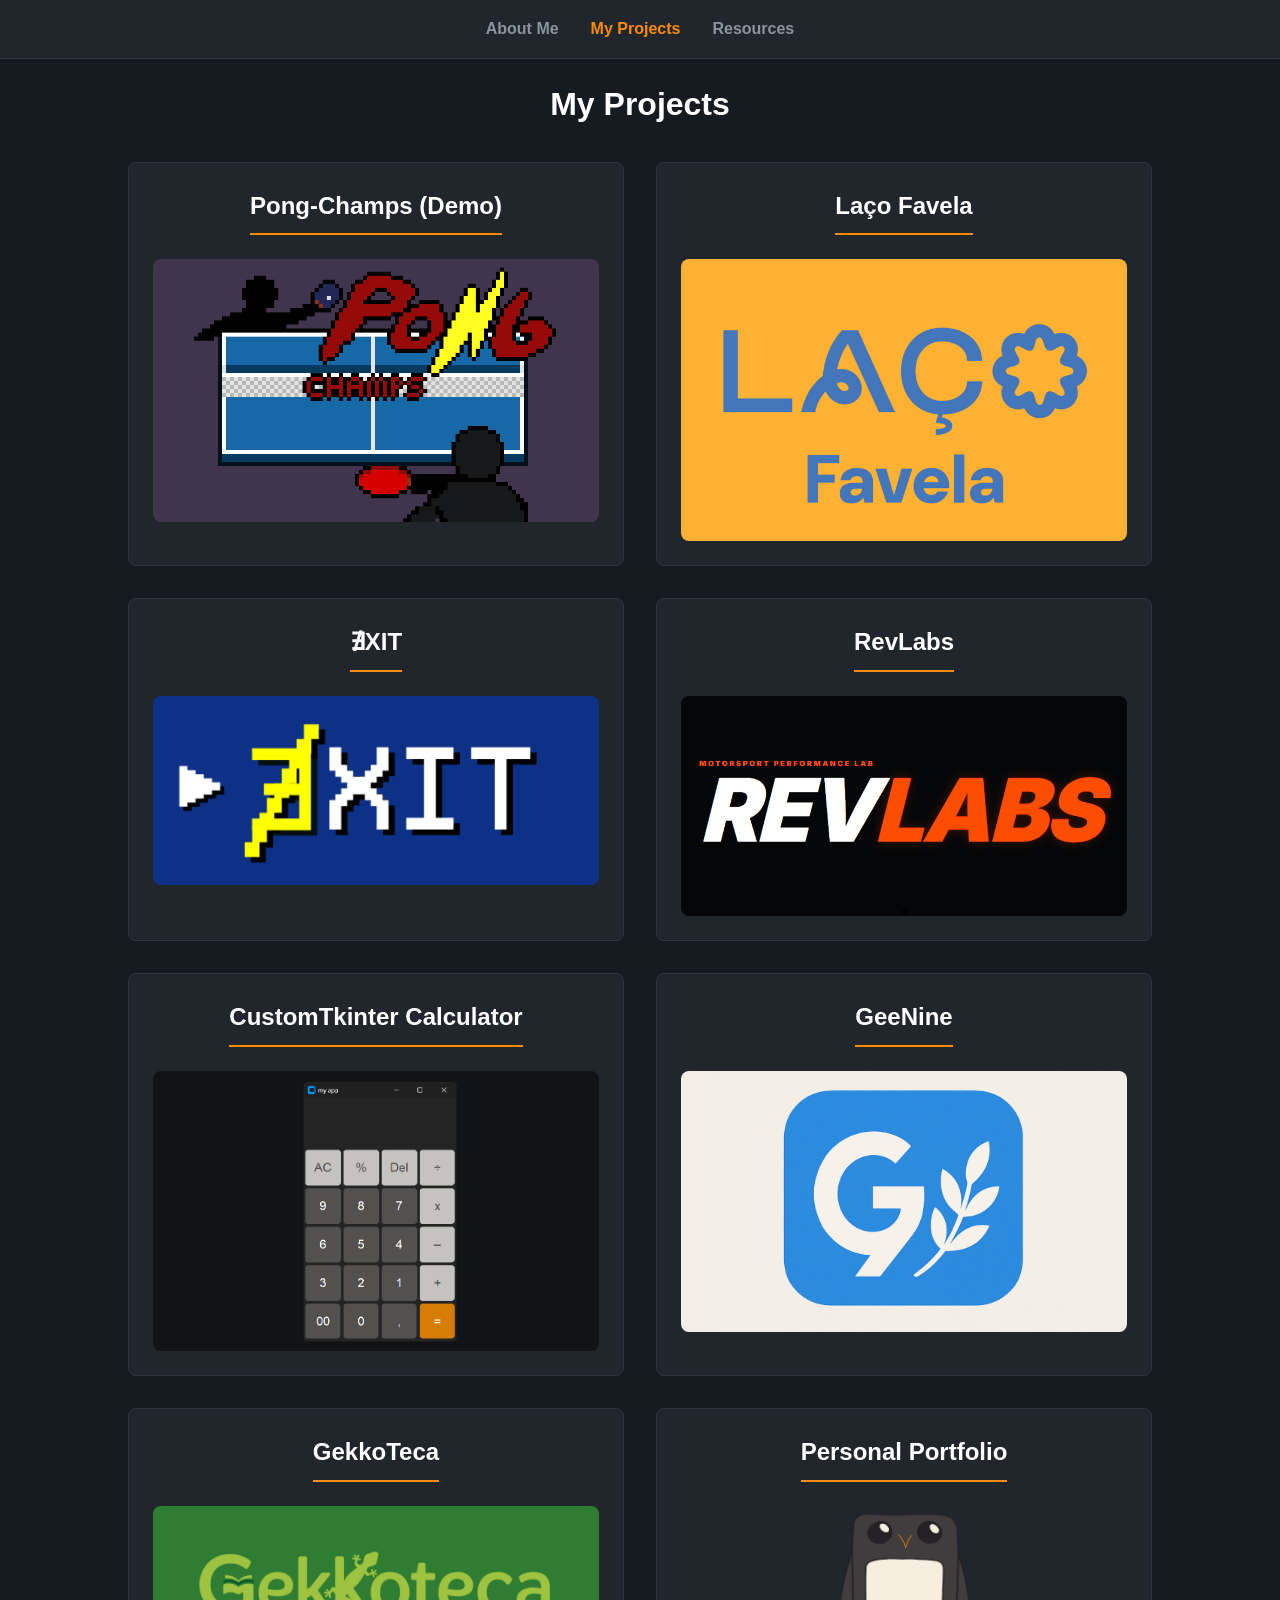
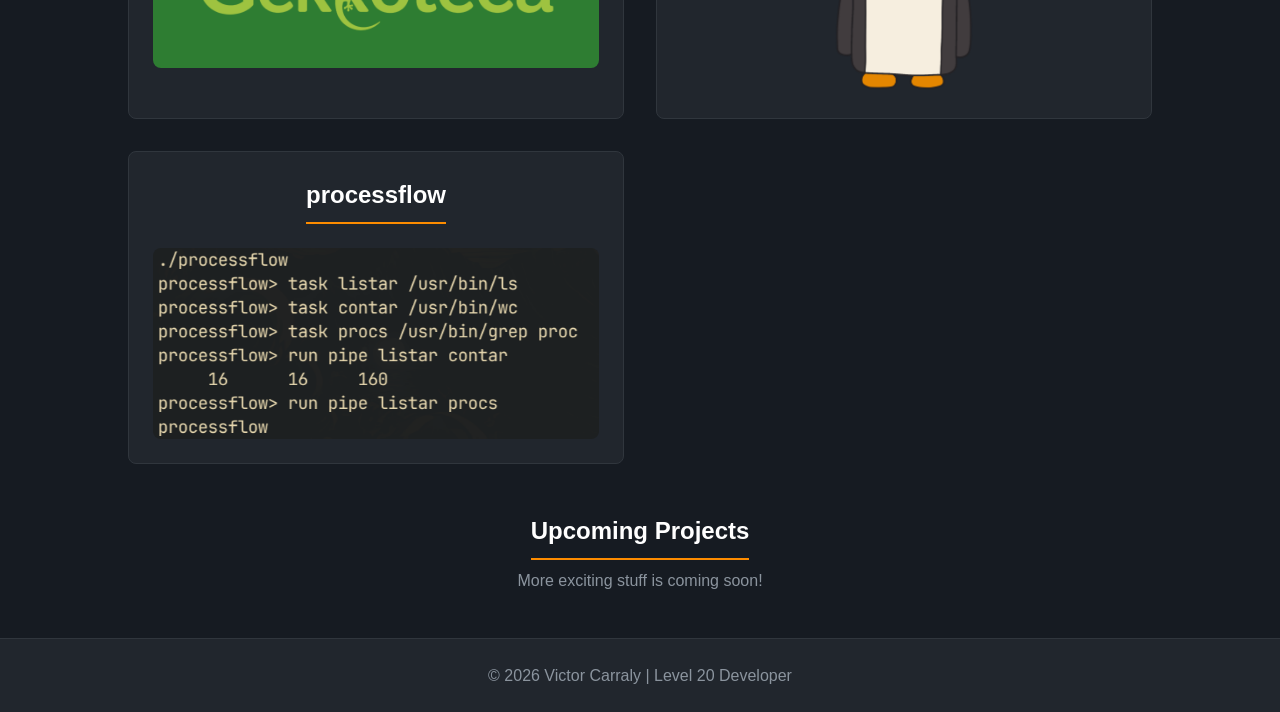
==== commit 17ebd4ce: "Adds: new project 'processflow' and it's image" ====
--- a/projects.html
+++ b/projects.html
@@ -4,6 +4,7 @@
         <meta charset="UTF-8" />
         <meta name="viewport" content="width=device-width, initial-scale=1.0" />
         <title>Victor Carraly - Projects</title>
+        <link rel="icon" type="image/png" href="imgs/penguin-icon.png" />
         <link rel="stylesheet" href="style.css" />
     </head>
     <body>
@@ -187,6 +188,24 @@
                         style="max-width: 150px"
                     />
                 </div>
+
+                <div
+                    class="project-card"
+                    tabindex="0"
+                    role="button"
+                    data-title="processflow"
+                    data-description="Developed as a solo quest for the Software Infrastructure course, processflow is a shell-style command interpreter built entirely from scratch in C.<br>Users can register named tasks, a program plus its arguments, and then launch them sequentially, in parallel, or chained together through pipes, while redirecting standard input and output, switching the working directory, or detaching jobs into the background.<br><br>Instead of leaning on shortcuts like system() and popen(), every process is spawned and wired by hand using fork, execvp, waitpid, dup2, and pipe."
+                    data-tech="C, POSIX Process APIs, GCC & Makefile"
+                    data-key="This solo campaign solidified my understanding of how an Operating System really orchestrates its processes. I engineered a struct Comando linked list to track every registered task, allocated N-1 pipes for chained execution and carefully closed inherited file descriptors after each dup2 to dodge the most common deadlocks. The same parser had to drive both an interactive prompt and a workflow file, which made me learn a lot about program reliability and the need for byte-exact output."
+                    data-link="https://github.com/carraly/Orquestrador-de-Processos"
+                >
+                    <h2>processflow</h2>
+                    <img
+                        src="imgs/processflow-thumbnail.png"
+                        alt="processflow Image"
+                        class="card-img"
+                    />
+                </div>
             </div>
 
             <div style="text-align: center; margin-top: 3rem">
--- a/style.css
+++ b/style.css
@@ -39,9 +39,10 @@
 
 .custom-scrollbar {
     position: absolute;
-    top: 15px;
+    top: 60px;
     bottom: 15px;
     right: 8px;
+    width: 6px;
     background: transparent;
     z-index: 10;
 }
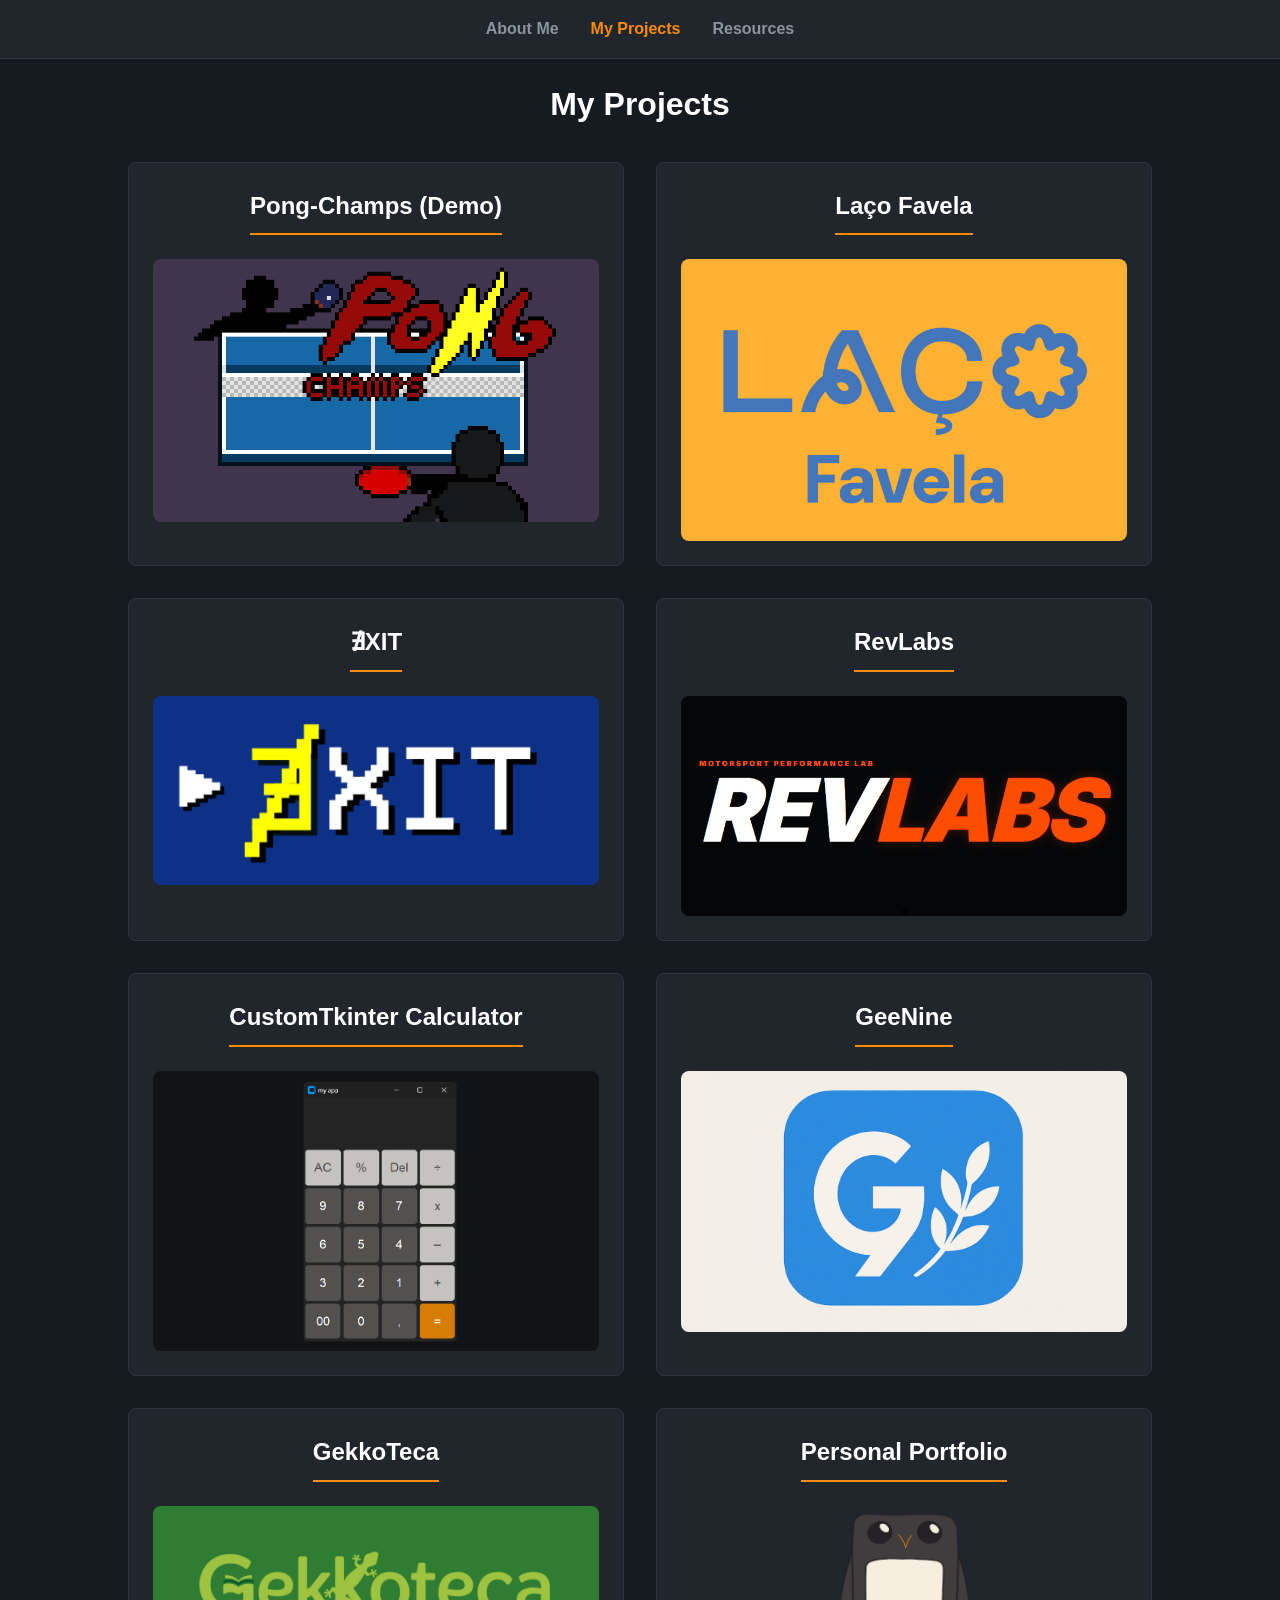
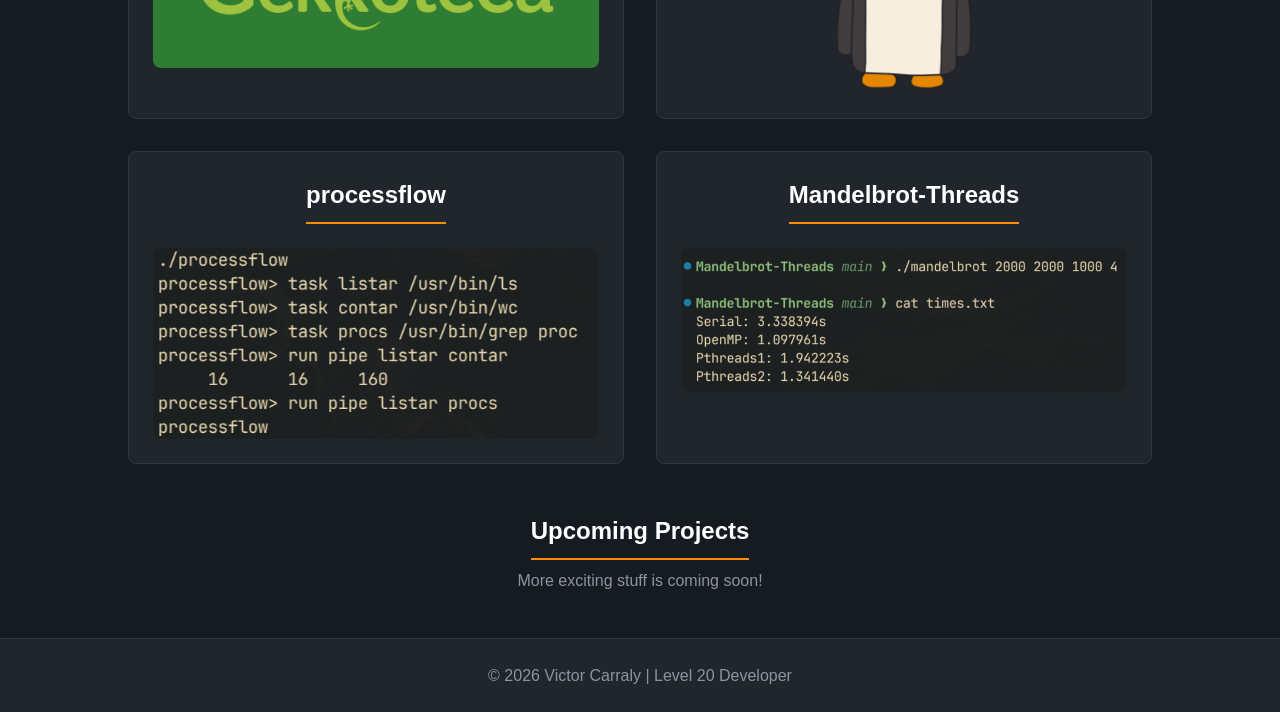
==== commit 48ebd915: "Adds: new project 'Mandelbrot-Threads' and it's image" ====
--- a/projects.html
+++ b/projects.html
@@ -206,6 +206,24 @@
                         class="card-img"
                     />
                 </div>
+
+                <div
+                    class="project-card"
+                    tabindex="0"
+                    role="button"
+                    data-title="Mandelbrot-Threads"
+                    data-description="Developed as a solo quest for the Software Infrastructure course, Mandelbrot-Threads generates the Mandelbrot set in C using four independent implementations: Serial, OpenMP, Pthreads with contiguous row blocks and Pthreads with a cyclic split.<br>Each version renders the fractal to its own plain-text PGM file and logs its wall-clock time, so the four parallelization strategies can be benchmarked side by side and verified to produce identical images.<br><br>Every run is driven from the command line, and all four arguments are validated with strtol before a single pixel is computed."
+                    data-tech="C, POSIX Threads, OpenMP, GCC & Makefile"
+                    data-key="This solo campaign was a four-way lesson in parallel decomposition. I balanced the OpenMP version with schedule(dynamic) for uneven per-row cost, sliced the image into contiguous blocks in one Pthreads version, and handed out rows cyclically in the other to avoid the straggler thread that blocks a join. Making all four paths write byte-identical output was the real test, I had to isolate the timing region with clock_gettime(CLOCK_MONOTONIC) and pre-format per-thread output buffers so the I/O never leaked into the measured window."
+                    data-link="https://github.com/carraly/Mandelbrot-Threads"
+                >
+                    <h2>Mandelbrot-Threads</h2>
+                    <img
+                        src="imgs/mandelbrot-thumbnail.png"
+                        alt="Mandelbrot-Threads Image"
+                        class="card-img"
+                    />
+                </div>
             </div>
 
             <div style="text-align: center; margin-top: 3rem">
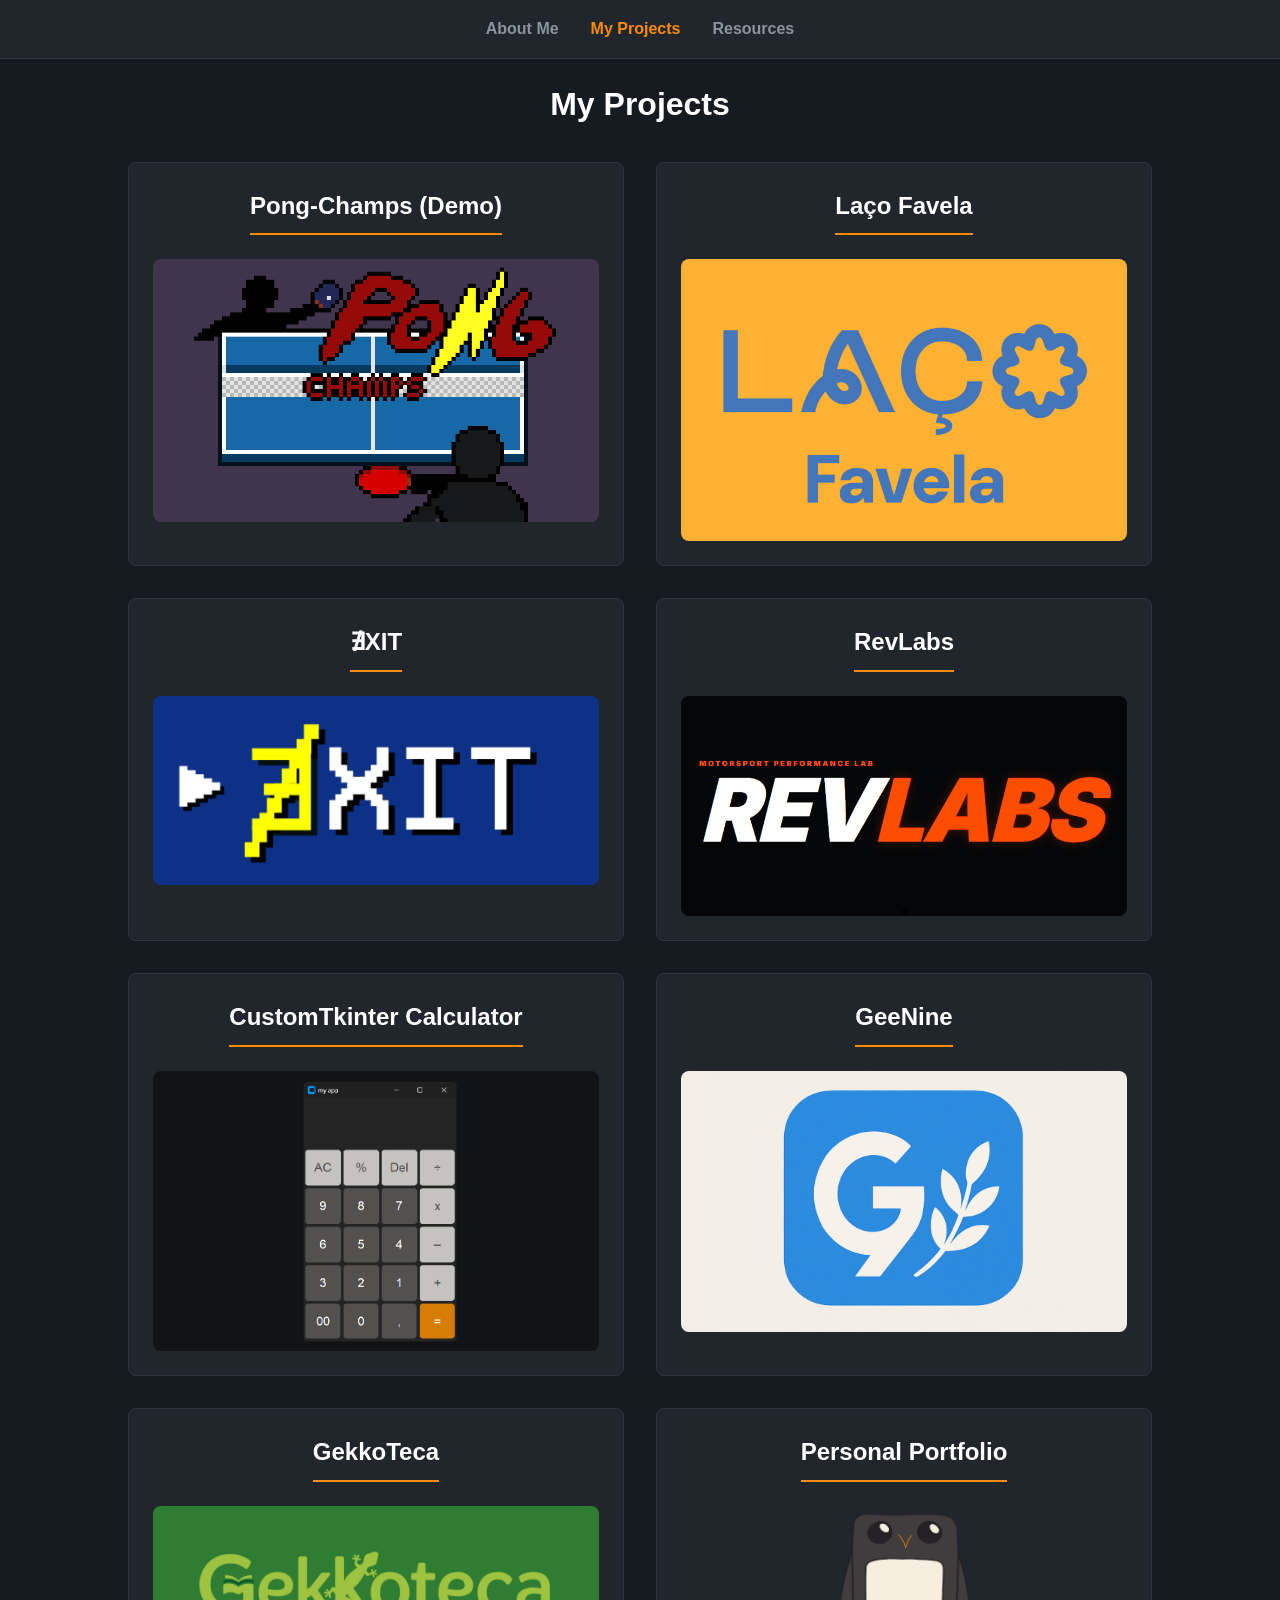
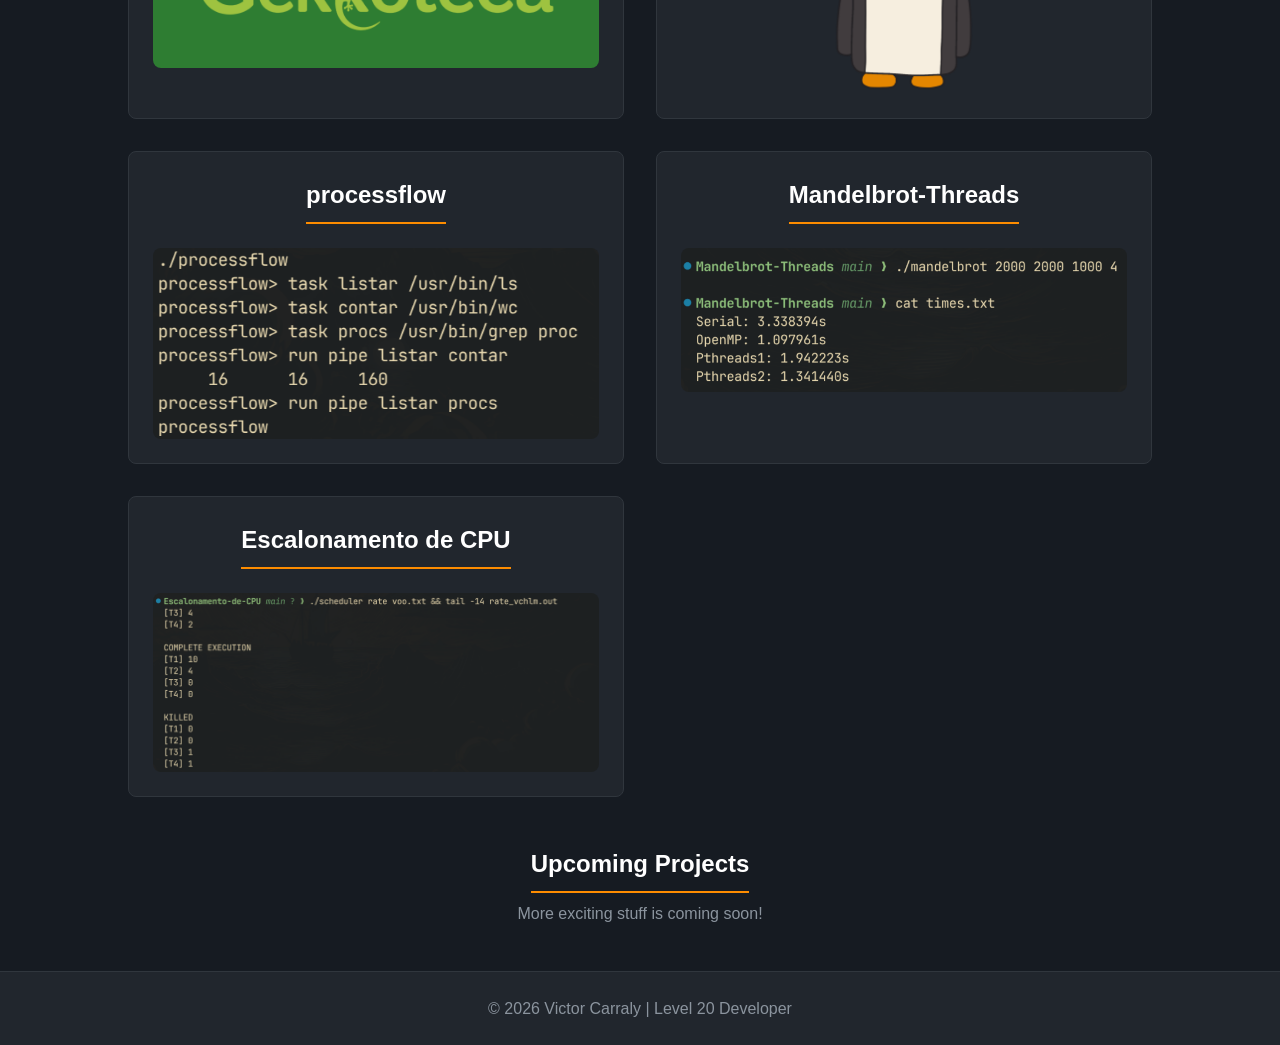
==== commit 0f537529: "Adds: new project 'Escalonamento de CPU' and it's image" ====
--- a/projects.html
+++ b/projects.html
@@ -194,7 +194,7 @@
                     tabindex="0"
                     role="button"
                     data-title="processflow"
-                    data-description="Developed as a solo quest for the Software Infrastructure course, processflow is a shell-style command interpreter built entirely from scratch in C.<br>Users can register named tasks, a program plus its arguments, and then launch them sequentially, in parallel, or chained together through pipes, while redirecting standard input and output, switching the working directory, or detaching jobs into the background.<br><br>Instead of leaning on shortcuts like system() and popen(), every process is spawned and wired by hand using fork, execvp, waitpid, dup2, and pipe."
+                    data-description="Developed as the first solo quest for the Software Infrastructure course, processflow is a shell-style command interpreter built entirely from scratch in C.<br>Users can register named tasks, a program plus its arguments, and then launch them sequentially, in parallel, or chained together through pipes, while redirecting standard input and output, switching the working directory, or detaching jobs into the background.<br><br>Instead of leaning on shortcuts like system() and popen(), every process is spawned and wired by hand using fork, execvp, waitpid, dup2, and pipe."
                     data-tech="C, POSIX Process APIs, GCC & Makefile"
                     data-key="This solo campaign solidified my understanding of how an Operating System really orchestrates its processes. I engineered a struct Comando linked list to track every registered task, allocated N-1 pipes for chained execution and carefully closed inherited file descriptors after each dup2 to dodge the most common deadlocks. The same parser had to drive both an interactive prompt and a workflow file, which made me learn a lot about program reliability and the need for byte-exact output."
                     data-link="https://github.com/carraly/Orquestrador-de-Processos"
@@ -212,7 +212,7 @@
                     tabindex="0"
                     role="button"
                     data-title="Mandelbrot-Threads"
-                    data-description="Developed as a solo quest for the Software Infrastructure course, Mandelbrot-Threads generates the Mandelbrot set in C using four independent implementations: Serial, OpenMP, Pthreads with contiguous row blocks and Pthreads with a cyclic split.<br>Each version renders the fractal to its own plain-text PGM file and logs its wall-clock time, so the four parallelization strategies can be benchmarked side by side and verified to produce identical images.<br><br>Every run is driven from the command line, and all four arguments are validated with strtol before a single pixel is computed."
+                    data-description="Developed as the second solo quest for the Software Infrastructure course, Mandelbrot-Threads generates the Mandelbrot set in C using four independent implementations: Serial, OpenMP, Pthreads with contiguous row blocks and Pthreads with a cyclic split.<br>Each version renders the fractal to its own plain-text PGM file and logs its wall-clock time, so the four parallelization strategies can be benchmarked side by side and verified to produce identical images.<br><br>Every run is driven from the command line, and all four arguments are validated with strtol before a single pixel is computed."
                     data-tech="C, POSIX Threads, OpenMP, GCC & Makefile"
                     data-key="This solo campaign was a four-way lesson in parallel decomposition. I balanced the OpenMP version with schedule(dynamic) for uneven per-row cost, sliced the image into contiguous blocks in one Pthreads version, and handed out rows cyclically in the other to avoid the straggler thread that blocks a join. Making all four paths write byte-identical output was the real test, I had to isolate the timing region with clock_gettime(CLOCK_MONOTONIC) and pre-format per-thread output buffers so the I/O never leaked into the measured window."
                     data-link="https://github.com/carraly/Mandelbrot-Threads"
@@ -221,6 +221,24 @@
                     <img
                         src="imgs/mandelbrot-thumbnail.png"
                         alt="Mandelbrot-Threads Image"
+                        class="card-img"
+                    />
+                </div>
+
+                <div
+                    class="project-card"
+                    tabindex="0"
+                    role="button"
+                    data-title="Escalonamento de CPU"
+                    data-description="Developed as the third solo quest for the Software Infrastructure course, Escalonamento de CPU simulates two preemptive real-time schedulers against the same set of periodic tasks: Rate-Monotonic, which assigns static priority by shortest period, and Earliest-Deadline-First, which re-sorts by nearest absolute deadline on every arrival.<br>Feeding both the same workload makes the difference visible unit by unit, since each run writes an execution trace alongside the tasks it lost, completed, or had to kill.<br><br>The task set comes from a plain text file, and every value is validated before the simulation starts, including the feasibility rule that a task's execution time can never exceed its deadline."
+                    data-tech="C, Linked Lists, GCC & Makefile"
+                    data-key="This solo campaign was a deep dive into real-time scheduling theory translated into actual data structures. I modeled both policies over the same sorted linked list, static by period in one and dynamically re-sorted by absolute deadline in the other, and watched EDF pull tasks forward that Rate-Monotonic left waiting. The hardest part was not the ordering but the bookkeeping, tracking lost, completed, and killed tasks per index while freeing nodes mid-sweep, and breaking EDF deadline ties by original position to keep runs reproducible."
+                    data-link="https://github.com/carraly/Escalonamento-de-CPU"
+                >
+                    <h2>Escalonamento de CPU</h2>
+                    <img
+                        src="imgs/escalonamento-thumbnail.png"
+                        alt="Escalonamento de CPU Image"
                         class="card-img"
                     />
                 </div>
